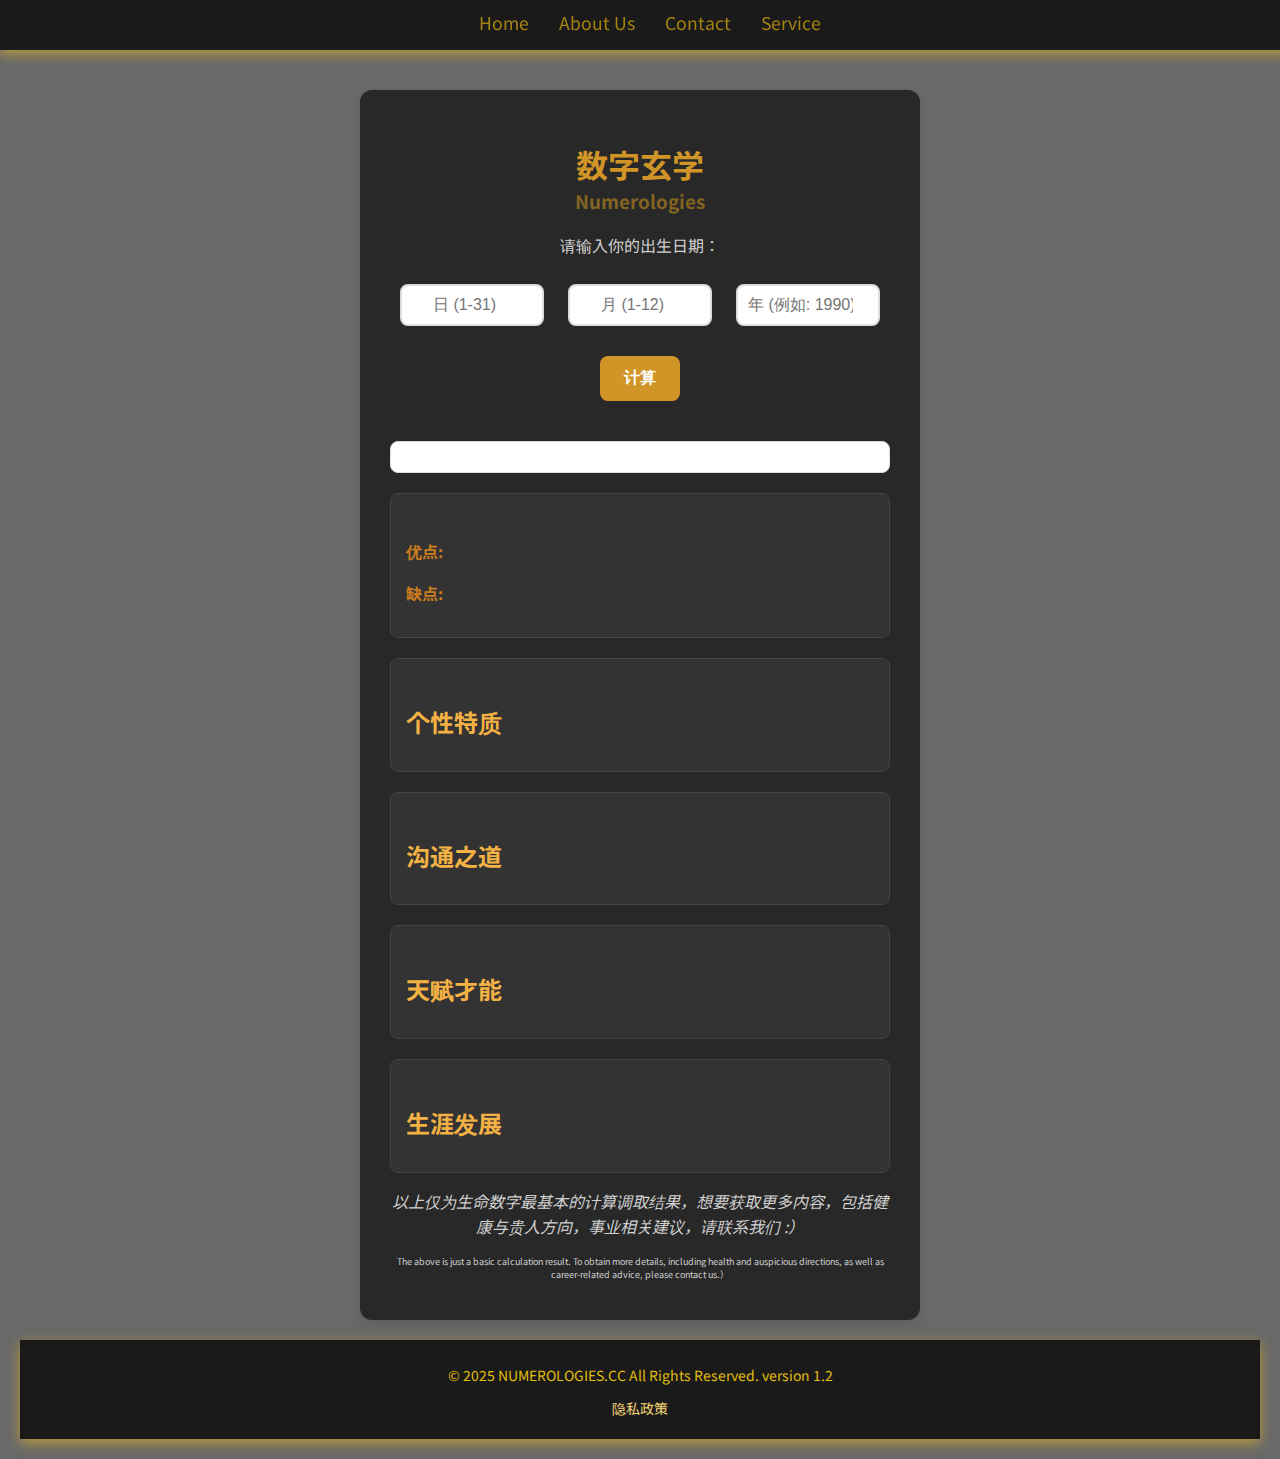
==== index.html @ 2b1b75df "Add files via upload" ====
<!DOCTYPE html>
<html lang="zh">
<head>
    <meta charset="UTF-8">
    <link rel="canonical" href="https://numerologies.cc/">
    <meta name="robots" content="index, follow">
    <meta name="keywords" content="新山室内设计, 新山装修, Skudai装修,Skudai室内设计, Johor, 设计规划,算命,生命数字,数字玄学,免费">
    <meta name="description" content="生命数字，数字玄学，算命，大数据，Johor装修，Skudai装修，Johor室内设计，Skudai室内设计，网页设计,Numerology,Esoteric Numbers,Palm Reading,Fortune Telling">
    <meta name="google-adsense-account" content="ca-pub-2999058131078710">
    <meta name="viewport" content="width=device-width, initial-scale=1.0, user-scalable=no, maximum-scale=1.0, minimum-scale=1.0">
    <title>Numerologies,生命数字,数字玄学</title>
    <link rel="preconnect" href="https://fonts.googleapis.com">
    <link rel="preconnect" href="https://fonts.gstatic.com" crossorigin>
    <link href="https://fonts.googleapis.com/css2?family=Noto+Sans+JP:wght@100..900&family=Open+Sans:ital,wght@0,300..800;1,300..800&family=Roboto:ital,wght@0,100;0,300;0,400;0,500;0,700;0,900;1,100;1,300;1,400;1,500;1,700;1,900&display=swap" rel="stylesheet">
    <link rel="stylesheet" href="styles.css">
    <script async src="https://pagead2.googlesyndication.com/pagead/js/adsbygoogle.js?client=ca-pub-2999058131078710"
     crossorigin="anonymous"></script>
</head>
<body>
    <nav>
        <ul>
            <li><a href="index.html">Home</a></li>
            <li><a href="about.html">About Us</a></li>
            <li><a href="contact.html">Contact</a></li>
            <li><a href="service.html">Service</a></li>
        </ul>
    </nav>

    <div class="container">
        <h1>数字玄学</h1>
        <h3>Numerologies</h3>
        <p>请输入你的出生日期：</p>
        <input type="number" id="day" placeholder="日 (1-31)" min="1" max="31">
        <input type="number" id="month" placeholder="月 (1-12)" min="1" max="12">
        <input type="number" id="year" placeholder="年 (例如: 1990)" min="1900" max="2100">
        <br>
        <button onclick="calculateAndShowResult()">计算</button>

        <div id="triangle" class="triangle"></div>
        <div id="result"></div>
        <div id="description"></div>

        <!-- 特别号码显示区域 -->
        <div id="special-numbers"></div>
        <div id="special-description"></div>
        <!-- 在新增的解释内容区域下方添加优缺点的显示区域 -->
        <div id="pros-and-cons" class="explanation-section">
            <h2></h2>
            <p><strong>优点:</strong> <span id="pros-content"></span></p>
            <p><strong>缺点:</strong> <span id="cons-content"></span></p>
        </div>
        <!-- 新增的解释内容区域 -->
        <div id="personality-traits" class="explanation-section">
            <h2>个性特质</h2>
            <p id="personality-traits-content"></p>
        </div>
        <div id="communication" class="explanation-section">
            <h2>沟通之道</h2>
            <p id="communication-content"></p>
        </div>
        <div id="talents" class="explanation-section">
            <h2>天赋才能</h2>
            <p id="talents-content"></p>
        </div>
        <div id="career-development" class="explanation-section">
            <h2>生涯发展</h2>
            <p id="career-development-content"></p>
        </div>
        <p><i>以上仅为生命数字最基本的计算调取结果，想要获取更多内容，包括健康与贵人方向，事业相关建议，请联系我们 :）</i></p>
        <p style="font-size: xx-small;">The above is just a basic calculation result. To obtain more details, including health and auspicious directions, as well as career-related advice, please contact us.）</p>
    </div>
    <script src="script.js"></script>
</body>
<footer>
    <div class="footer-content">
        <p>© 2025 NUMEROLOGIES.CC  All Rights Reserved. version 1.2</p>

        <ul class="footer-links">
            <li><a href="privacy.html">隐私政策</a></li>
        </ul>
    </div>
</footer>
</html>
---- styles.css ----
/* 全局样式 */
body {
    font-family: "Noto Sans JP", sans-serif;
    background-color: #696969;
    color: #d0d0d0;
    margin: 0;
    padding: 20px;
    display: flex;
    justify-content: center;
    align-items: center;
    min-height: 100vh;
    text-align: center;
    padding-top: 70px;
    flex-direction: column;  /* 保持垂直排列 */
    overflow-x: hidden;
}

.main-content {
    display: flex;
    flex-direction: column;  /* 垂直排列 */
    align-items: center;
    width: 100%;
    max-width: 1200px;
}

.container {
    flex: 1;  /* 让 container 占据可用空间 */
    background-color: #282828;
    padding: 30px;
    border-radius: 12px;
    box-shadow: 0 4px 12px rgba(0, 0, 0, 0.1);
    max-width: 500px;
    width: 100%;
    margin-top: 20px; /* 调整容器与导航栏的间距 */
    margin-bottom: 20px;
}


/* 标题样式 */
h1 {
    font-size: 2.0rem;
    color: #d19527;
    margin-bottom: 20px;
}

h2 {
    font-size: 1.5rem;
    color: #d19527;
    margin-top: 30px;
    margin-bottom: 15px;
}

h3 {
    margin-top: -20px;
    color:#dfa01a80;
}

.strong {
    color:rgb(255, 255, 255)
}

/* 输入框样式 */
input {
    padding: 10px;
    margin: 10px;
    border: 2px solid #ddd;
    border-radius: 8px;
    width: 120px;
    text-align: center;
    font-size: 1rem;
    transition: border-color 0.3s ease;
}

input:focus {
    border-color: #00d9ff;
    outline: none;
}

/* 按钮样式 */
button {
    padding: 12px 24px;
    margin: 20px 0;
    cursor: pointer;
    border: none;
    border-radius: 8px;
    background-color: #d19527;
    color: white;
    font-size: 1rem;
    font-weight: bold;
    transition: background-color 0.3s ease, transform 0.2s ease;
}

button:hover {
    background-color: #b18023;
    transform: scale(1.05);
}

button:active {
    transform: scale(0.95);
}

/* 结果样式 */
#result {
    font-size: 2rem;
    font-weight: bold;
    color: #ceae73;
    margin-top: 20px;
}

/* 三角形样式 */
.triangle {
    font-size: 1.5rem;
    margin-top: 20px;
    font-family: "Noto Sans JP", sans-serif;
    color: #232323;
    white-space: pre-line;
    background-color: #ffffff;
    padding: 15px;
    border-radius: 8px;
    border: 1px solid #ddd;
}

/* 描述样式 */
#description, #special-description {
    font-size: 1.1rem;
    margin-top: 10px;
    color: #bebebe;
    line-height: 1.6;
}

/* 特别号码样式 */
#special-numbers {
    font-size: 1.5rem;
    font-weight: bold;
    margin-top: 10px;
    color: #f48686;
}

/* 新增的解释内容样式 */
.explanation-section {
    margin-top: 20px;
    text-align: left;
    background-color: #333;
    padding: 15px;
    border-radius: 8px;
    border: 1px solid #444;
}

.explanation-section h2 {
    font-size: 1.5rem;
    color: #f3b243;
    margin-bottom: 10px;
}

.explanation-section p {
    font-size: 1rem;
    color: #bebebe;
    line-height: 1.6;
}

/* 导航栏样式 */
nav {
    position: fixed; /* 固定在页面顶部 */
    top: 0; /* 固定在顶部 */
    left: 0; /* 从左侧开始 */
    width: 100%; /* 覆盖整个页面宽度 */
    height: 30px;
    background-color: #1a1a1a;
    padding: 10px;
    box-shadow: 0 4px 12px rgba(255, 201, 23, 0.516); /* 添加阴影 */
    z-index: 1000; /* 确保导航栏在最上层 */
}

nav ul {
    list-style-type: none;
    margin: 0;
    padding: 0;
    display: flex;
    justify-content: center;
}

nav ul li {
    margin: 0 15px;
}

nav ul li a {
    color: #a68311;
    text-decoration: none;
    font-size: 1.1rem;
    transition: color 0.3s ease;
}

nav ul li a:hover {
    color: #dfac11;
}

/* 响应式设计 */
@media (max-width: 600px) {


    h1 {
        font-size: 2rem;
    }

    h2 {
        font-size: 1.5rem;
    }

    input {
        width: 50%;
        margin: 5px 0;
    }

    nav ul li {
        margin: 0 10px; /* 在小屏幕上减少导航栏项之间的间距 */
    }

    nav ul li a {
        font-size: 1rem; /* 在小屏幕上减小字体大小 */
    }
}

/* 新增的优点与缺点样式 */
#pros-and-cons {
    margin-top: 20px;
    text-align: left;
    background-color: #333;
    padding: 15px;
    border-radius: 8px;
    border: 1px solid #444;
}


#pros-and-cons p {
    font-size: 1rem;
    color: #bebebe;
    line-height: 1.6;
}

#pros-and-cons strong {
    color: #cb7d1c;
}

/*About*/
.about-header {
    background: rgb(71, 51, 2);
    color: goldenrod;
    text-align: center;
    padding: 40px;
    position: relative;
    display: flex;
    flex-direction: row;
    align-items: center;
    justify-content: center;
    gap: 20px;
    border-radius: 15px;
}

.about-header img {
    width: 100px;
    height: 100px;
    border-radius: 50%;
    background: rgb(125, 125, 125);
    box-shadow: 0 4px 12px rgba(255, 201, 23, 0.516); /* 添加阴影 */
}

.about-content {
    padding: 20px;
    text-align: center;
}

.profile {
    text-align: center;
    padding: 20px;
}

.profile h2 {
    font-size: 24px;
}

.profile .roles {
    font-size: 18px;
    color: gray;
}

.buttons {

    display: flex;
    flex-direction: column;
    align-items: center;
    gap: 20px;
    margin: 50px 0;
}

.buttons img {
    width: 300px;
    display: flex;
    flex-direction: column;
    align-items: center;
    gap: 20px;
    margin-top: 10px;
    margin-bottom: -30px;
    border-radius: 10px;
    box-shadow: 0 4px 12px rgba(84, 84, 84, 0.516); /* 添加阴影 */

}

.buttons button {
    background: goldenrod;
    color: white;
    border: none;
    padding: 10px 20px;
    cursor: pointer;
    font-size: 16px;
    border-radius: 5px;
    width: 180px;
    margin-bottom: -20px;

}

.slideshow-container {
    display: flex;
    justify-content: center;
    align-items: center;
    width: 100%;
    height: 400px; /* 确保父容器有高度 */
    overflow: hidden; /* 防止图片溢出 */
    position: relative;
}

.slide {
    display: flex;
    justify-content: center;  /* 水平居中 */
    align-items: center;      /* 垂直居中 */
    width: 100%;
    height: 100%;
    transition: transform 0.5s ease-in-out;
}

.slide img {
    max-width: 100%;
    max-height: 100%; /* 让图片适应父容器高度 */
    object-fit: contain; /* 保持图片比例，防止裁剪 */
}



.prev, .next {
    position: absolute;
    top: 50%;
    transform: translateY(-50%);
    background-color: rgba(0, 0, 0, 0.5);
    color: white;
    border: none;
    padding: 10px;
    cursor: pointer;
    font-size: 18px;
}

.prev { left: 10px; }
.next { right: 10px; }

.prev:hover, .next:hover {
    background-color: rgba(0, 0, 0, 0.8);
}

/*SERVICE*/

.img {
    width: 300px;
    border-radius: 10px;
    box-shadow: 0 4px 12px rgba(84, 84, 84, 0.516);
}

.service-ul {
    padding-left: 100px;
    padding-right: 100px;
    text-align: left;
}


/* 让滑动更流畅 */
.fade {
    animation: fadeEffect 1.5s ease-in-out;
}

@keyframes fadeEffect {
    from { opacity: 0.4; }
    to { opacity: 1; }
}

/*FOOTER*/
footer {
    flex: 1;
    background-color: #1a1a1a;
    color: #e2be0b;
    text-align: center;
    padding: 20px 0;
    position: relative;
    width: 100%;
    bottom: 0;
    box-shadow: 0 4px 12px rgba(255, 201, 23, 0.516);
}

.footer-content {
    max-width: 800px;
    margin: 0 auto;

}

.footer-content p {
    margin: 5px 0;
    font-size: 14px;
    
}

.footer-links {
    list-style: none;
    padding: 0;
    margin: 10px 0 0;
    display: flex;
    justify-content: center;
    gap: 15px;
}

.footer-links li {
    display: inline;
}

.footer-links a {
    color: #f8d778;
    text-decoration: none;
    font-size: 14px;
}

.footer-links a:hover {
    text-decoration: underline;
}

.email-link {
    color: white;
    text-decoration: none;
}

/*Align*/

.align {
    text-align: left;
    font-size: 0.8rem;
}
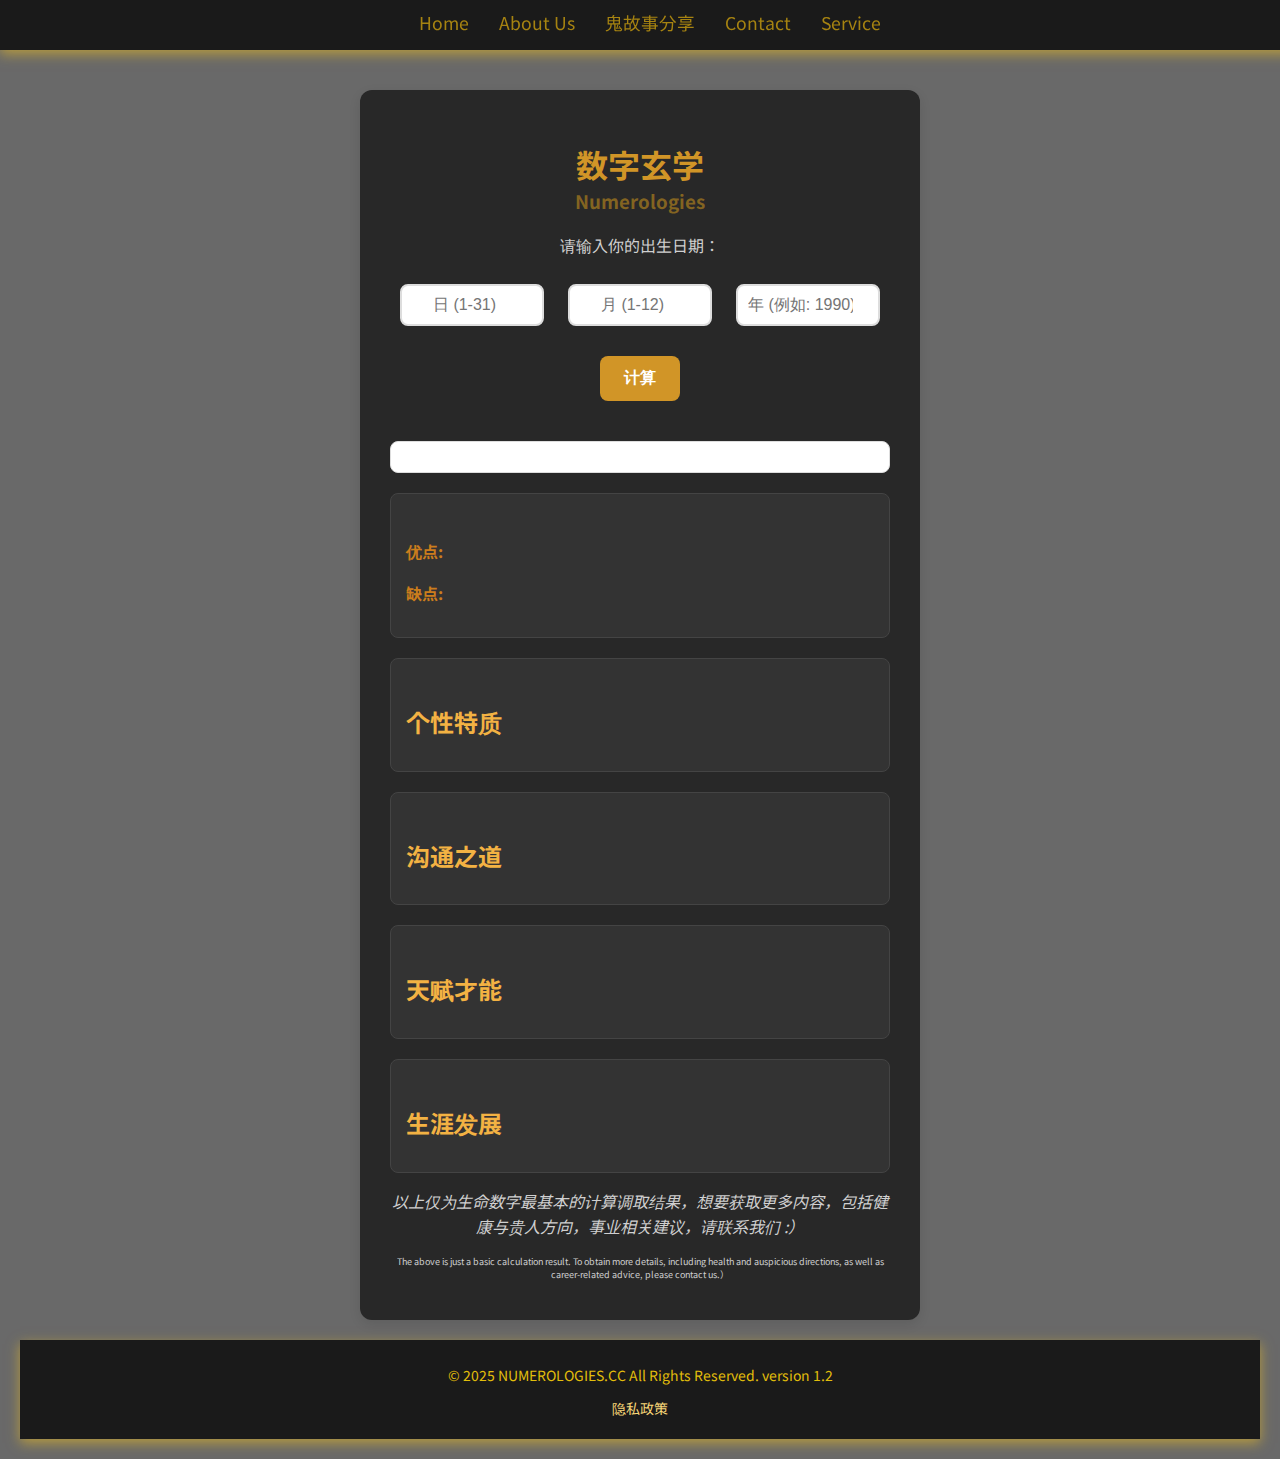
==== commit 47cce23c: "Add files via upload" ====
--- a/index.html
+++ b/index.html
@@ -15,17 +15,31 @@
     <link rel="stylesheet" href="styles.css">
     <script async src="https://pagead2.googlesyndication.com/pagead/js/adsbygoogle.js?client=ca-pub-2999058131078710"
      crossorigin="anonymous"></script>
+     <script async src="https://www.googletagmanager.com/gtag/js?id=G-XXXXXXXXXX"></script>
 </head>
 <body>
     <nav>
         <ul>
             <li><a href="index.html">Home</a></li>
             <li><a href="about.html">About Us</a></li>
+            <li><a href="story.html">鬼故事分享</a></li>
             <li><a href="contact.html">Contact</a></li>
             <li><a href="service.html">Service</a></li>
         </ul>
     </nav>
-
+<!--Google Ads-->
+    <script async src="https://pagead2.googlesyndication.com/pagead/js/adsbygoogle.js?client=ca-pub-2999058131078710"
+    crossorigin="anonymous"></script>
+<ins class="adsbygoogle"
+    style="display:block"
+    data-ad-format="fluid"
+    data-ad-layout-key="-6t+ed+2i-1n-4w"
+    data-ad-client="ca-pub-2999058131078710"
+    data-ad-slot="8311273275"></ins>
+<script>
+    (adsbygoogle = window.adsbygoogle || []).push({});
+</script>
+<!--Google Ads-->
     <div class="container">
         <h1>数字玄学</h1>
         <h3>Numerologies</h3>
@@ -71,6 +85,19 @@
     </div>
     <script src="script.js"></script>
 </body>
+<!--Google Ads-->
+<script async src="https://pagead2.googlesyndication.com/pagead/js/adsbygoogle.js?client=ca-pub-2999058131078710"
+     crossorigin="anonymous"></script>
+<ins class="adsbygoogle"
+     style="display:block"
+     data-ad-format="fluid"
+     data-ad-layout-key="-gy-7+2w-11-86"
+     data-ad-client="ca-pub-2999058131078710"
+     data-ad-slot="1191331157"></ins>
+<script>
+     (adsbygoogle = window.adsbygoogle || []).push({});
+</script>
+<!--Google Ads-->
 <footer>
     <div class="footer-content">
         <p>© 2025 NUMEROLOGIES.CC  All Rights Reserved. version 1.2</p>
--- a/styles.css
+++ b/styles.css
@@ -447,4 +447,52 @@
 .align {
     text-align: left;
     font-size: 0.8rem;
+}
+
+/*case study*/
+.case-study {
+    display: flex;
+    align-items: center;
+    gap: 20px;
+    margin-top: 20px;
+}
+
+.image-container {
+    flex: 1;
+    text-align: center;
+}
+
+.image-container img {
+    width: 100%;
+    max-width: 300px;
+    height: auto;
+    border-radius: 10px;
+    box-shadow: 0 4px 8px rgba(0, 0, 0, 0.2);
+}
+
+.result {
+    flex: 2;
+    padding: 10px;
+    background: #000000;
+    border-radius: 10px;
+    box-shadow: 0 4px 8px rgba(0, 0, 0, 0.1);
+}
+
+.explanation {
+    margin-top: 20px;
+    padding: 15px;
+    background: #000000;
+    border-left: 4px solid #333;
+}
+
+/*STORY*/
+
+.story-list li a {
+    text-decoration: none;
+    color:rgb(210, 210, 210);
+    font-size: medium;
+}
+
+.story-content {
+    font-size: 0.9rem;
 }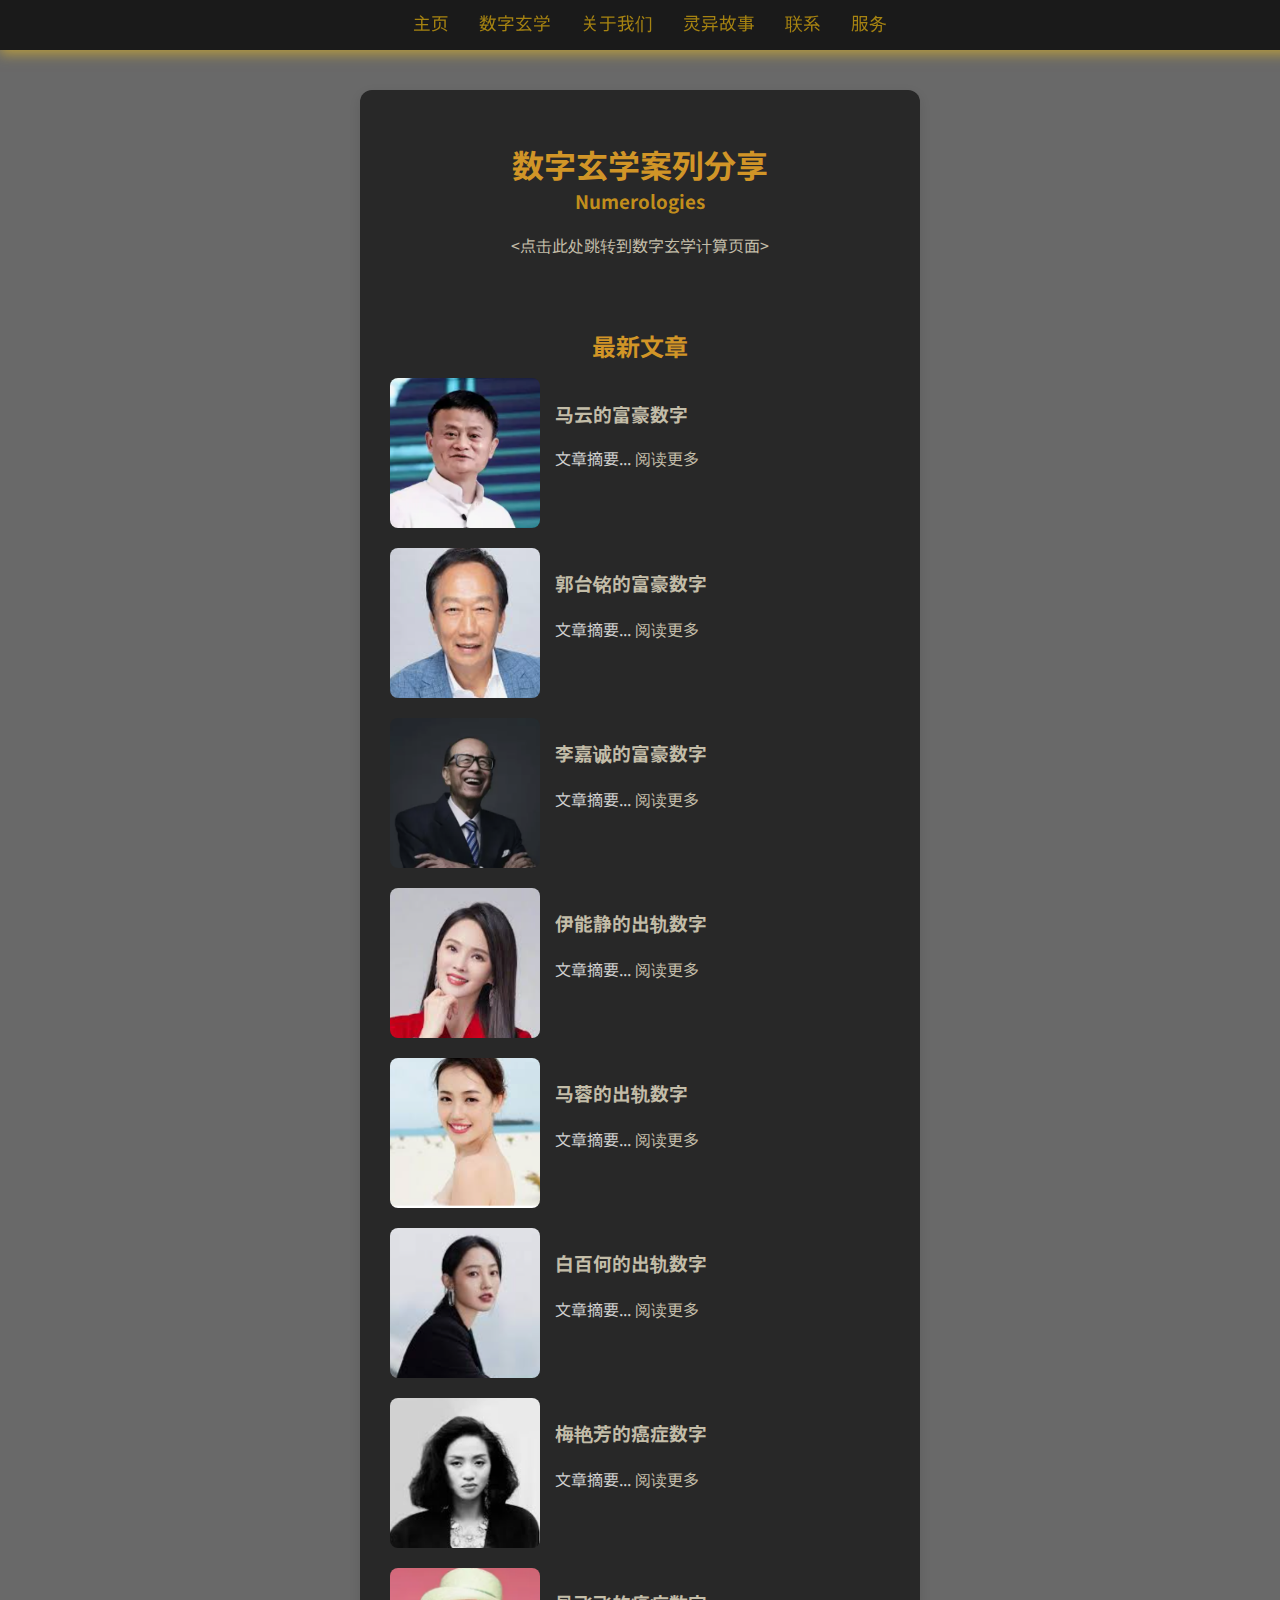
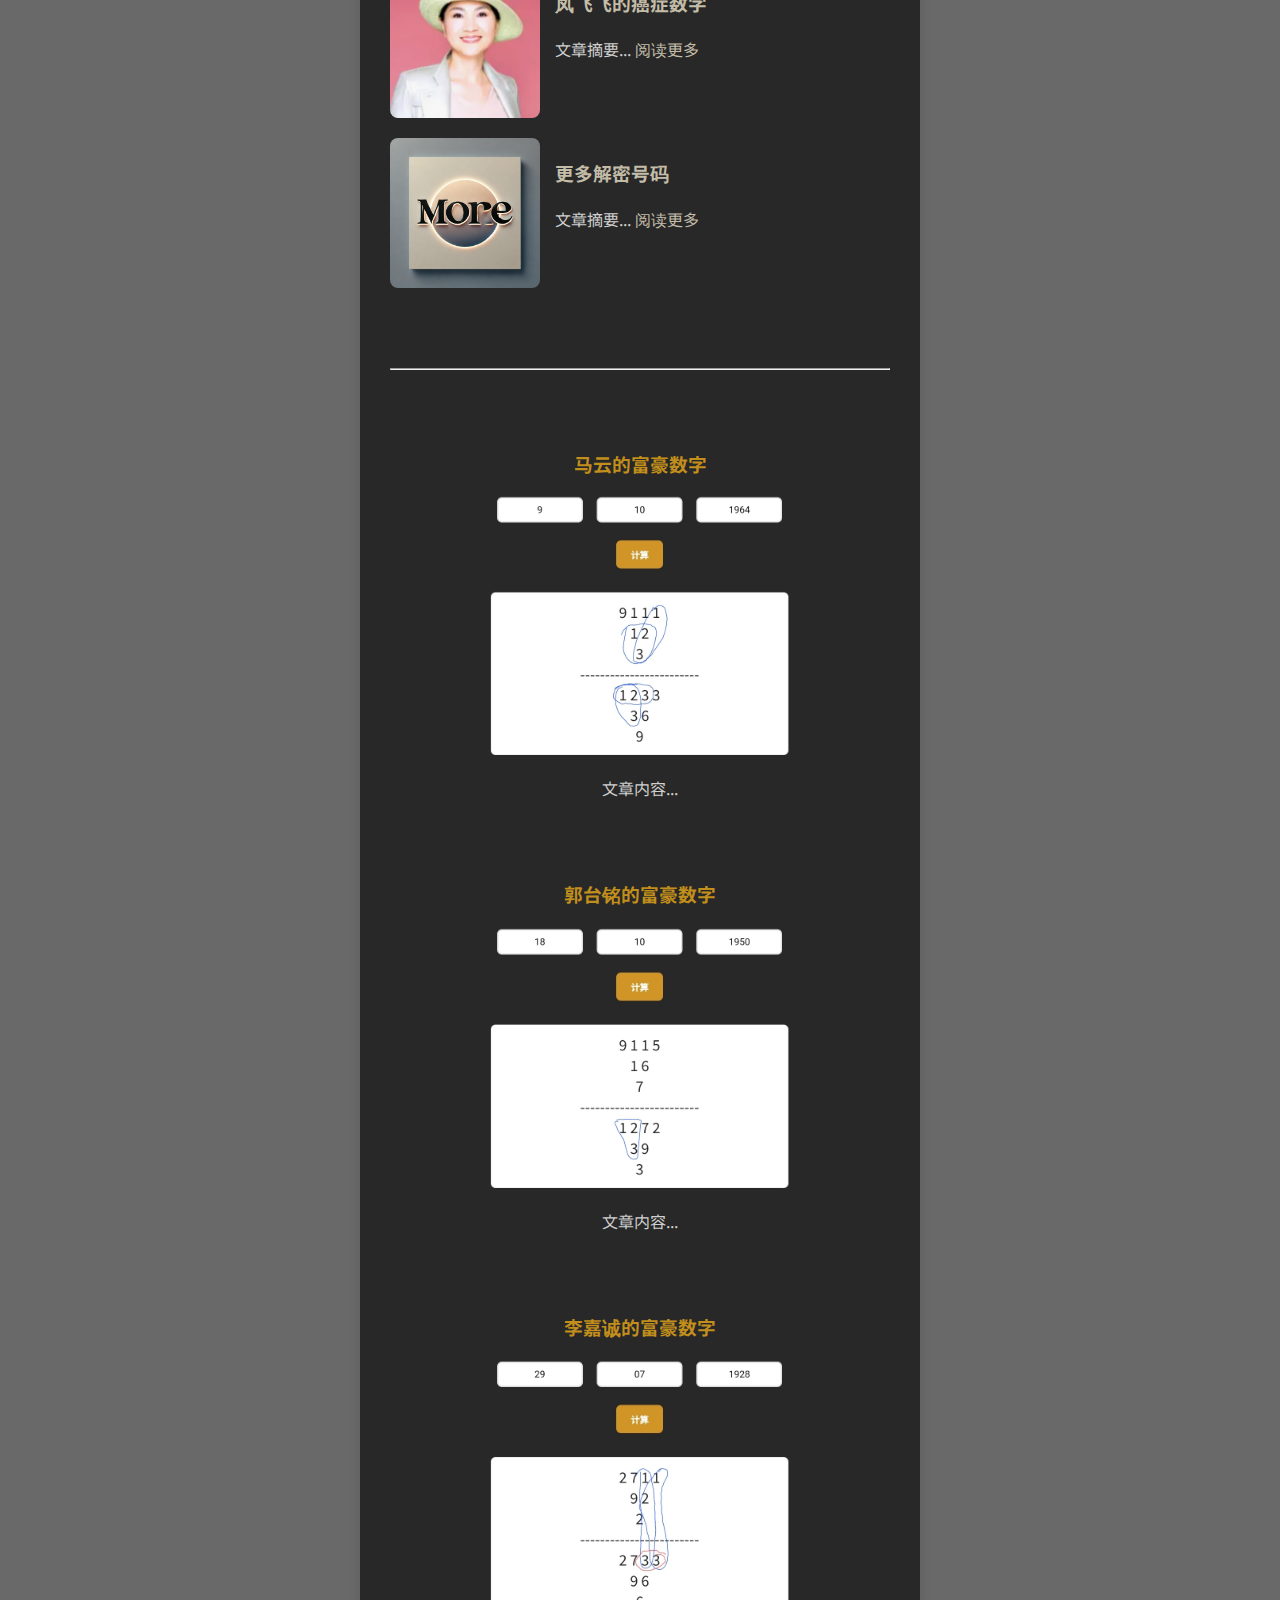
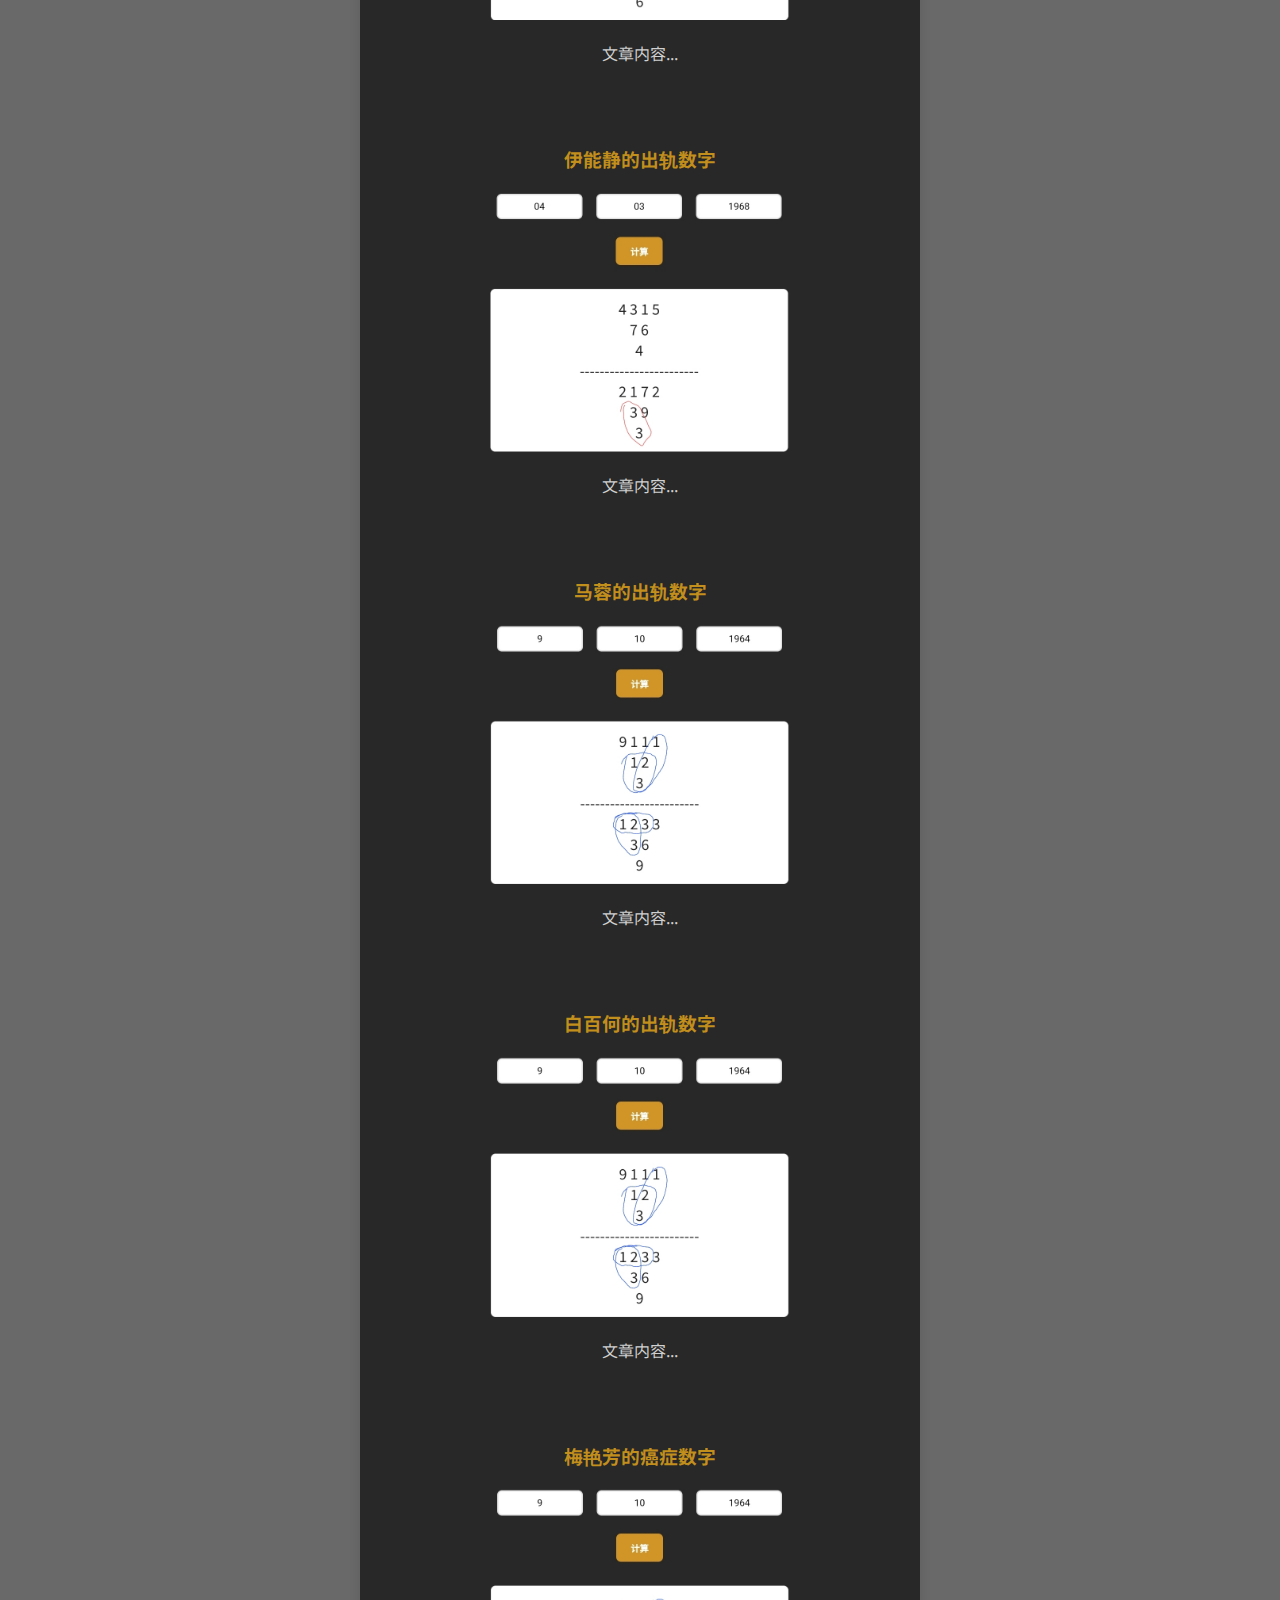
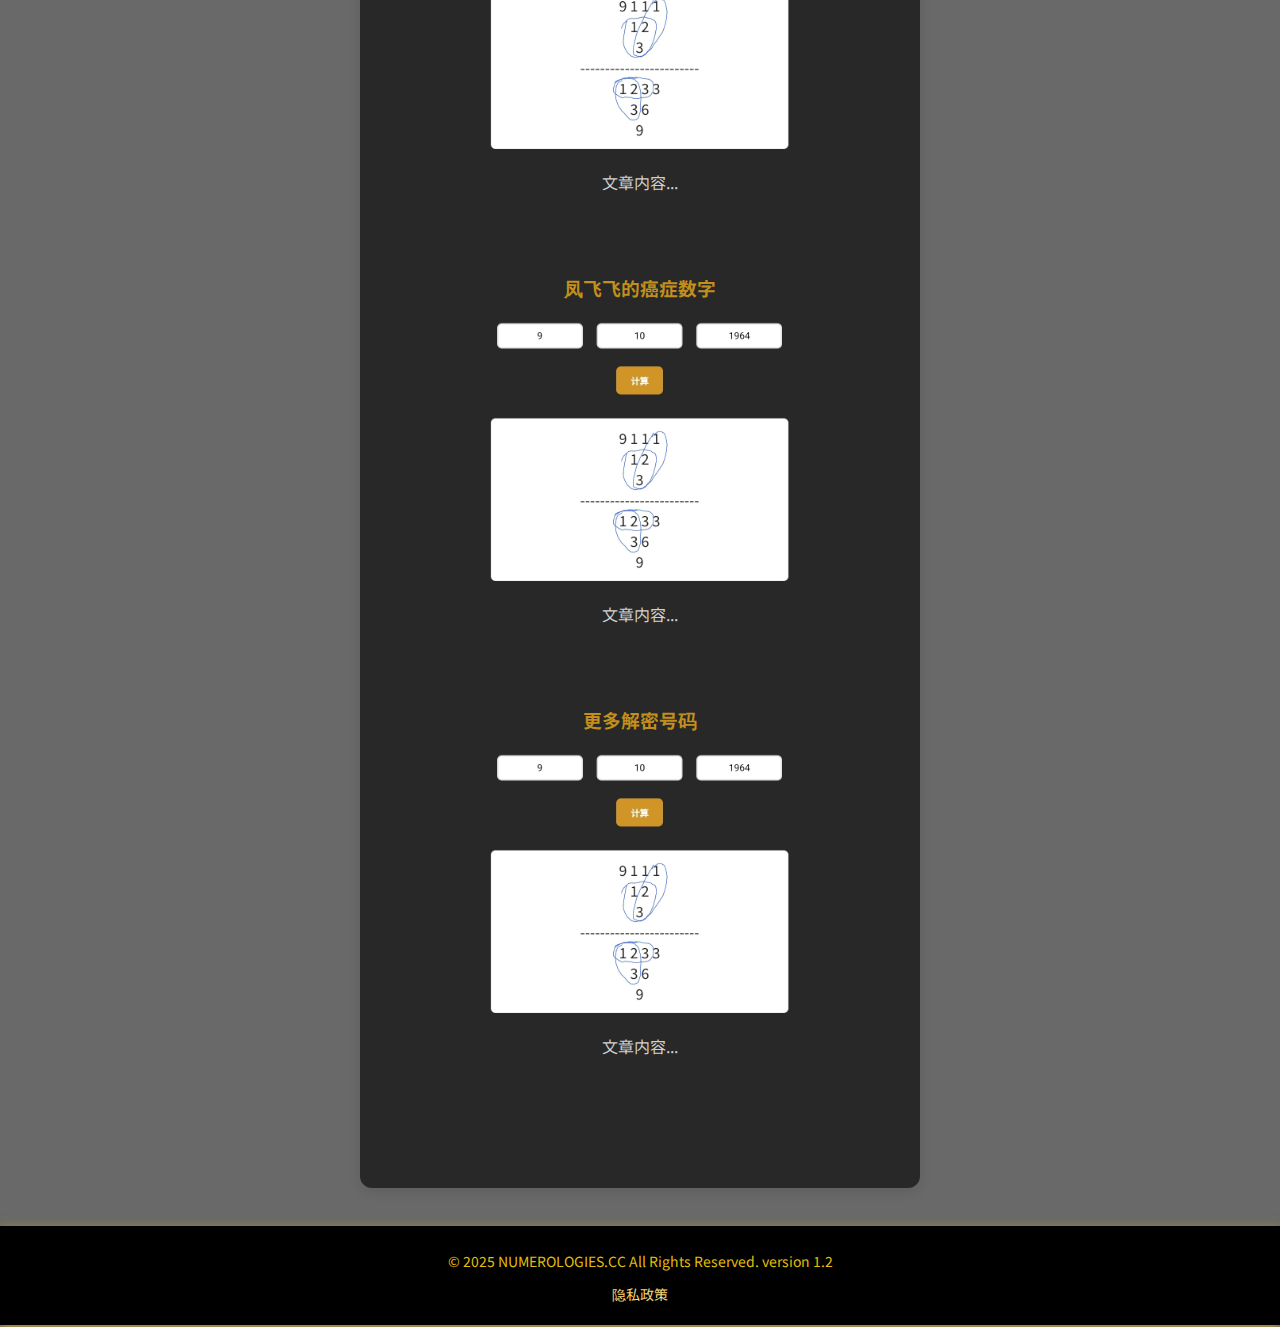
==== commit ac087f29: "Add files via upload" ====
--- a/index.html
+++ b/index.html
@@ -19,14 +19,93 @@
 </head>
 <body>
     <nav>
-        <ul>
-            <li><a href="index.html">Home</a></li>
-            <li><a href="about.html">About Us</a></li>
-            <li><a href="story.html">鬼故事分享</a></li>
-            <li><a href="contact.html">Contact</a></li>
-            <li><a href="service.html">Service</a></li>
+        <div class="menu-toggle" onclick="toggleMenu()">
+            <div class="bar"></div>
+            <div class="bar"></div>
+            <div class="bar"></div>
+        </div>
+        <ul class="nav-list">
+            <li><a href="index.html">主页</a></li>
+            <li><a href="home.html">数字玄学</a></li>            
+            <li><a href="about.html">关于我们</a></li>
+            <li><a href="story.html">灵异故事</a></li>
+            <li><a href="contact.html">联系</a></li>
+            <li><a href="service.html">服务</a></li>
         </ul>
     </nav>
+    <script>
+        function toggleMenu() {
+            document.querySelector(".nav-list").classList.toggle("active");
+        }
+    </script>
+    <style>
+
+
+.nav-list a:hover {
+    font-size: 18px; /* 悬停时字体放大 */
+}
+
+.menu-toggle {
+    display: none;
+    flex-direction: column;
+    cursor: pointer;
+}
+
+.bar {
+    background-color: rgb(177, 115, 8);
+    height: 3px;
+    width: 25px;
+    margin: 4px 0;
+}
+@media screen and (max-width: 768px) {
+    .menu-toggle {
+        display: flex;
+        position: absolute;
+        left: 20px;
+    }
+
+    @media screen and (max-width: 768px) {
+    .nav-list {
+        display: none;
+        flex-direction: column;
+        background: rgba(0, 0, 0, 0.9); /* 半透明黑色背景 */
+        position: fixed; /* 让菜单覆盖整个屏幕 */
+        top: 0;
+        left: 0;
+        width: 100%;
+        height: 100vh; /* 高度填充整个屏幕 */
+        justify-content: center; /* 垂直居中 */
+        align-items: center; /* 水平居中 */
+        text-align: center;
+        z-index: 1000; /* 确保菜单在最上层 */
+        opacity: 0; /* 初始状态不可见 */
+        transform: translateY(-10px);
+        transition: opacity 0.3s ease, transform 0.3s ease;
+        line-height: 50px;
+    }
+
+    .nav-list.active {
+        display: flex;
+        opacity: 1;
+        transform: translateY(0);
+    }
+
+    .nav-list a {
+        color: rgb(230, 195, 22);
+        text-decoration: none;
+        font-size: 24px; /* 让文字变大 */
+        font-weight: bold;
+        padding: 15px;
+        transition: font-size 0.3s ease, color 0.3s ease;
+    }
+
+    .nav-list a:hover {
+        font-size: 28px; /* 悬停时文字更大 */
+        color: #ffcc00; /* 悬停时改变颜色 */
+    }
+}
+}
+    </style>
 <!--Google Ads-->
     <script async src="https://pagead2.googlesyndication.com/pagead/js/adsbygoogle.js?client=ca-pub-2999058131078710"
     crossorigin="anonymous"></script>
@@ -41,47 +120,137 @@
 </script>
 <!--Google Ads-->
     <div class="container">
-        <h1>数字玄学</h1>
+        <h1>数字玄学案列分享</h1>
         <h3>Numerologies</h3>
-        <p>请输入你的出生日期：</p>
-        <input type="number" id="day" placeholder="日 (1-31)" min="1" max="31">
-        <input type="number" id="month" placeholder="月 (1-12)" min="1" max="12">
-        <input type="number" id="year" placeholder="年 (例如: 1990)" min="1900" max="2100">
+        <p><a href="home.html"><点击此处跳转到数字玄学计算页面></a></p>
         <br>
-        <button onclick="calculateAndShowResult()">计算</button>
-
-        <div id="triangle" class="triangle"></div>
-        <div id="result"></div>
-        <div id="description"></div>
-
-        <!-- 特别号码显示区域 -->
-        <div id="special-numbers"></div>
-        <div id="special-description"></div>
-        <!-- 在新增的解释内容区域下方添加优缺点的显示区域 -->
-        <div id="pros-and-cons" class="explanation-section">
-            <h2></h2>
-            <p><strong>优点:</strong> <span id="pros-content"></span></p>
-            <p><strong>缺点:</strong> <span id="cons-content"></span></p>
-        </div>
-        <!-- 新增的解释内容区域 -->
-        <div id="personality-traits" class="explanation-section">
-            <h2>个性特质</h2>
-            <p id="personality-traits-content"></p>
-        </div>
-        <div id="communication" class="explanation-section">
-            <h2>沟通之道</h2>
-            <p id="communication-content"></p>
-        </div>
-        <div id="talents" class="explanation-section">
-            <h2>天赋才能</h2>
-            <p id="talents-content"></p>
-        </div>
-        <div id="career-development" class="explanation-section">
-            <h2>生涯发展</h2>
-            <p id="career-development-content"></p>
-        </div>
-        <p><i>以上仅为生命数字最基本的计算调取结果，想要获取更多内容，包括健康与贵人方向，事业相关建议，请联系我们 :）</i></p>
-        <p style="font-size: xx-small;">The above is just a basic calculation result. To obtain more details, including health and auspicious directions, as well as career-related advice, please contact us.）</p>
+
+        <section id="blog">
+            <h2>最新文章</h2>
+            <article class="blog-post">
+                <img src="blog-mayun.png" alt="马云">
+                <div class="blog-content">
+                    <h3><a href="#mayun">马云的富豪数字</a></h3>
+                    <p>文章摘要... <a href="#mayun">阅读更多</a></p>
+                </div>
+            </article>
+            <article class="blog-post">
+                <img src="blog-guotaiming.png" alt="郭台铭">
+                <div class="blog-content">
+                    <h3><a href="#guotaiming">郭台铭的富豪数字</a></h3>
+                    <p>文章摘要... <a href="#guotaiming">阅读更多</a></p>
+                </div>
+            </article>
+            <article class="blog-post">
+                <img src="blog-lijiacheng.png" alt="李嘉诚">
+                <div class="blog-content">
+                    <h3><a href="#lijiacheng">李嘉诚的富豪数字</a></h3>
+                    <p>文章摘要... <a href="#lijiacheng">阅读更多</a></p>
+                </div>
+            </article>                         
+            <article class="blog-post">
+                <img src="blog-yinengjing.png" alt="伊能静">
+                <div class="blog-content">
+                    <h3><a href="#yinengjing">伊能静的出轨数字</a></h3>
+                    <p>文章摘要... <a href="#yinengjing">阅读更多</a></p>
+                </div>
+            </article>  
+            <article class="blog-post">
+                <img src="blog-marong.png" alt="马蓉">
+                <div class="blog-content">
+                    <h3><a href="#marong">马蓉的出轨数字</a></h3>
+                    <p>文章摘要... <a href="#marong">阅读更多</a></p>
+                </div>
+            </article>  
+            <article class="blog-post">
+                <img src="blog-baibaihe.png" alt="白百何">
+                <div class="blog-content">
+                    <h3><a href="#baibaihe">白百何的出轨数字</a></h3>
+                    <p>文章摘要... <a href="#baibaihe">阅读更多</a></p>
+                </div>
+            </article>                         
+            <article class="blog-post">
+                <img src="blog-meiyanfang.png" alt="梅艳芳">
+                <div class="blog-content">
+                    <h3><a href="#meiyanfang">梅艳芳的癌症数字</a></h3>
+                    <p>文章摘要... <a href="#meiyanfang">阅读更多</a></p>
+                </div>
+            </article>
+            <article class="blog-post">
+                <img src="blog-fff.png" alt="凤飞飞">
+                <div class="blog-content">
+                    <h3><a href="#fff">凤飞飞的癌症数字</a></h3>
+                    <p>文章摘要... <a href="#fff">阅读更多</a></p>
+                </div>
+            </article>
+            <article class="blog-post">
+                <img src="blog-more.jpg" alt="More">
+                <div class="blog-content">
+                    <h3><a href="#more">更多解密号码</a></h3>
+                    <p>文章摘要... <a href="#more">阅读更多</a></p>
+                </div>
+            </article>
+        </section>
+        <div style="margin-bottom: 80px;"></div>
+
+
+<hr>
+    <div class="bd-content">
+        <article id="mayun">
+            <h3>马云的富豪数字</h3>
+            <img src="bd-mayun.png" style="width:300px">
+            <div class="bd-p"><p></p>文章内容...</p></div>
+        </article>
+        
+        <article id="guotaiming">
+            <h3>郭台铭的富豪数字</h3>
+            <img src="bd-guotaiming.png" style="width:300px">
+            <div class="bd-p"><p></p>文章内容...</p></div>
+        </article>
+        
+        <article id="lijiacheng">
+            <h3>李嘉诚的富豪数字</h3>
+            <img src="bd-lijiacheng.png" style="width:300px">
+            <div class="bd-p"><p></p>文章内容...</p></div>
+        </article>
+        
+        <article id="yinengjing">
+            <h3>伊能静的出轨数字</h3>
+            <img src="bd-yinengjing.png" style="width:300px">
+            <div class="bd-p"><p></p>文章内容...</p></div>
+        </article>
+        
+        <article id="marong">
+            <h3>马蓉的出轨数字</h3>
+            <img src="bd-mayun.png" style="width:300px">
+            <div class="bd-p"><p></p>文章内容...</p></div>
+        
+        <article id="baibaihe">
+            <h3>白百何的出轨数字</h3>
+            <img src="bd-mayun.png" style="width:300px">
+            <div class="bd-p"><p></p>文章内容...</p></div>
+        </article>
+        
+        <article id="meiyanfang">
+            <h3>梅艳芳的癌症数字</h3>
+            <img src="bd-mayun.png" style="width:300px">
+            <div class="bd-p"><p></p>文章内容...</p></div>
+        </article>
+        
+        <article id="fff">
+            <h3>凤飞飞的癌症数字</h3>
+            <img src="bd-mayun.png" style="width:300px">
+            <div class="bd-p"><p></p>文章内容...</p></div>
+        </article>
+        
+        <article id="more">
+            <h3>更多解密号码</h3>
+            <img src="bd-mayun.png" style="width:300px">
+            <div class="bd-p"><p></p>文章内容...</p></div>
+        </article>
+    </div>
+    </section>
+
     </div>
     <script src="script.js"></script>
 </body>
--- a/styles.css
+++ b/styles.css
@@ -1,4 +1,4 @@
-/* 全局样式 */
+/* Overall */
 body {
     font-family: "Noto Sans JP", sans-serif;
     background-color: #696969;
@@ -52,11 +52,16 @@
 
 h3 {
     margin-top: -20px;
-    color:#dfa01a80;
+    color:#dfa11ad8;
 }
 
 .strong {
     color:rgb(255, 255, 255)
+}
+
+a {
+    text-decoration: none;
+    color:#c3bda8
 }
 
 /* 输入框样式 */
@@ -194,6 +199,7 @@
     color: #dfac11;
 }
 
+
 /* 响应式设计 */
 @media (max-width: 600px) {
 
@@ -392,26 +398,25 @@
 /*FOOTER*/
 footer {
     flex: 1;
-    background-color: #1a1a1a;
+    background-color: #000000;
     color: #e2be0b;
     text-align: center;
     padding: 20px 0;
-    position: relative;
-    width: 100%;
-    bottom: 0;
+    position: relative; /* 让 footer 固定在底部 */
+    bottom: -18px;
+    left: 0;
+    width: 100vw; /* 确保 footer 沾满整个宽度 */
     box-shadow: 0 4px 12px rgba(255, 201, 23, 0.516);
 }
 
 .footer-content {
     max-width: 800px;
     margin: 0 auto;
-
 }
 
 .footer-content p {
     margin: 5px 0;
     font-size: 14px;
-    
 }
 
 .footer-links {
@@ -436,7 +441,6 @@
 .footer-links a:hover {
     text-decoration: underline;
 }
-
 .email-link {
     color: white;
     text-decoration: none;
@@ -449,41 +453,6 @@
     font-size: 0.8rem;
 }
 
-/*case study*/
-.case-study {
-    display: flex;
-    align-items: center;
-    gap: 20px;
-    margin-top: 20px;
-}
-
-.image-container {
-    flex: 1;
-    text-align: center;
-}
-
-.image-container img {
-    width: 100%;
-    max-width: 300px;
-    height: auto;
-    border-radius: 10px;
-    box-shadow: 0 4px 8px rgba(0, 0, 0, 0.2);
-}
-
-.result {
-    flex: 2;
-    padding: 10px;
-    background: #000000;
-    border-radius: 10px;
-    box-shadow: 0 4px 8px rgba(0, 0, 0, 0.1);
-}
-
-.explanation {
-    margin-top: 20px;
-    padding: 15px;
-    background: #000000;
-    border-left: 4px solid #333;
-}
 
 /*STORY*/
 
@@ -495,4 +464,29 @@
 
 .story-content {
     font-size: 0.9rem;
+}
+
+
+
+.blog-post {
+    display: flex;
+    align-items: center;
+    text-align:left ;
+    gap: 15px;
+    margin-bottom: 20px;
+}
+.blog-post img {
+    width: 150px;
+    height: 150px;
+    object-fit: cover;
+    border-radius: 8px;
+}
+.blog-content {
+    flex: 1;
+}
+.bd-content {
+    margin-top: 100px;
+}
+.bd-p {
+    margin-bottom: 100px;
 }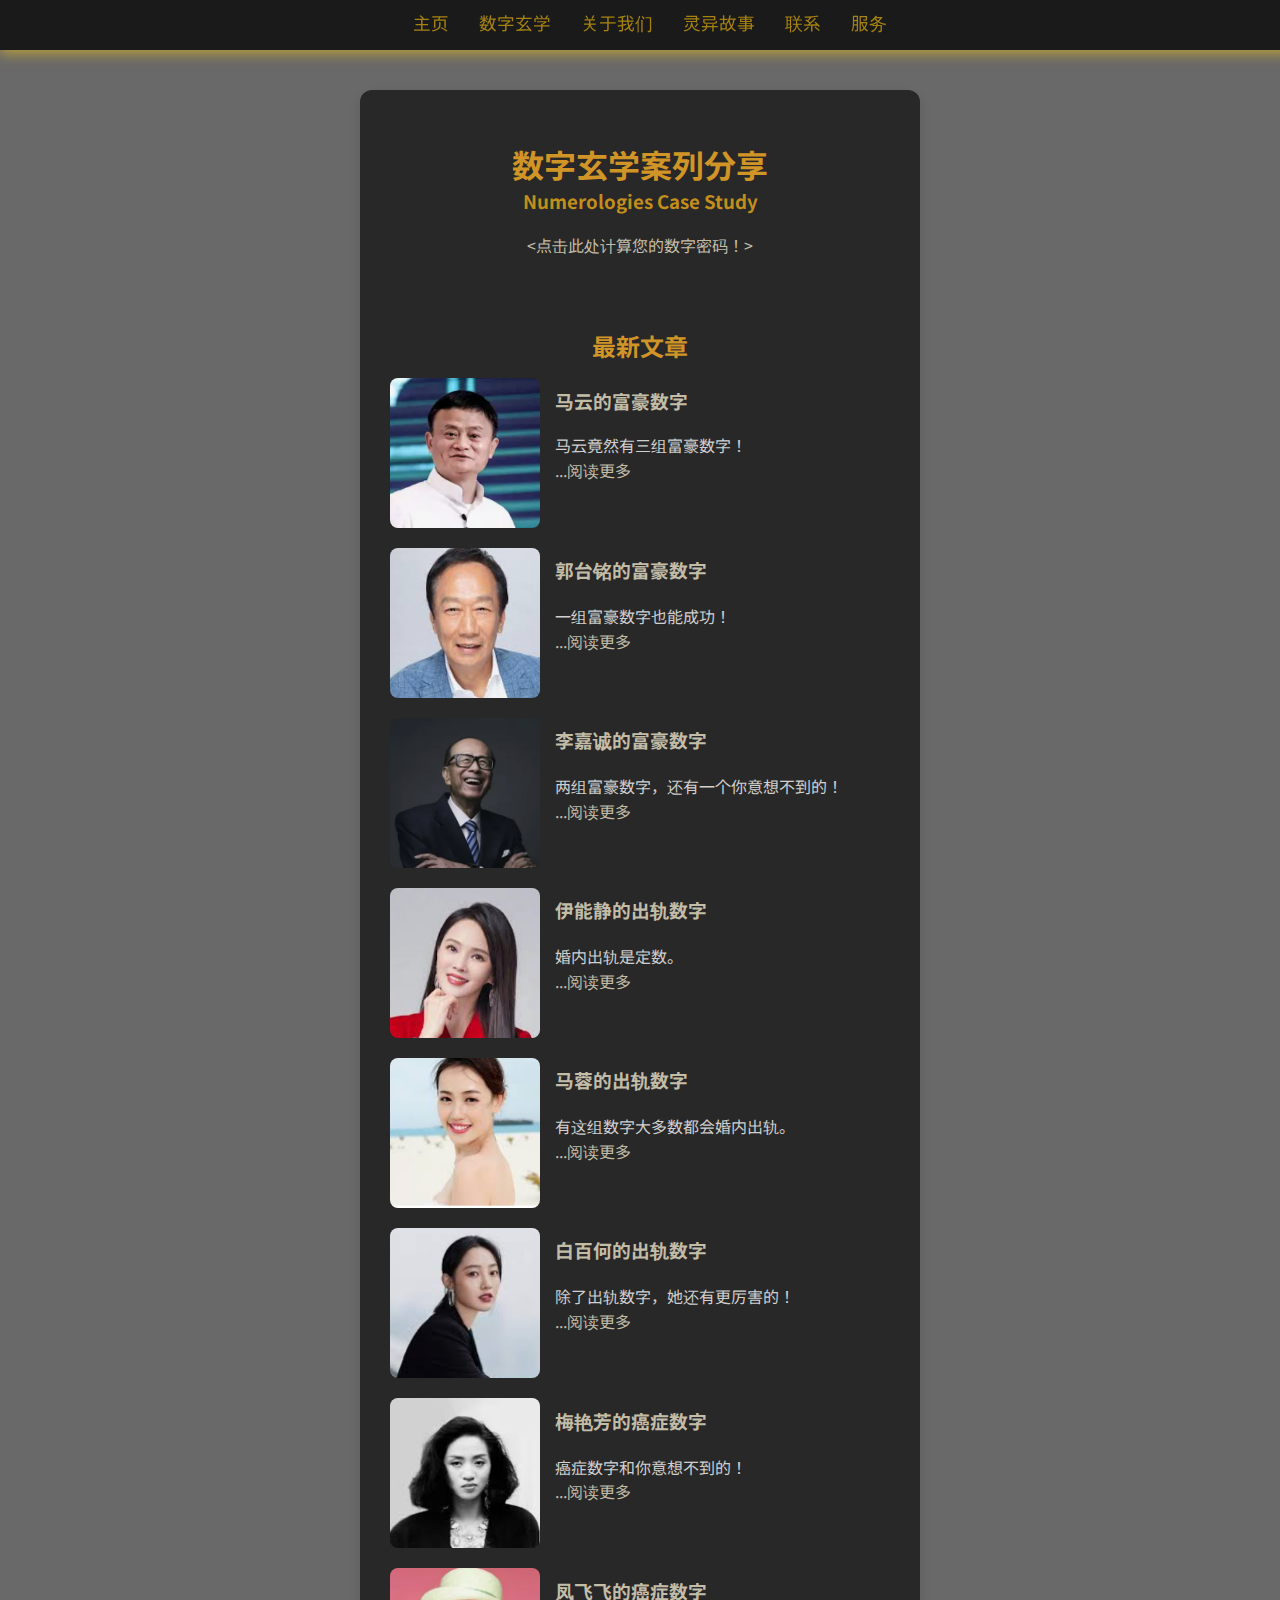
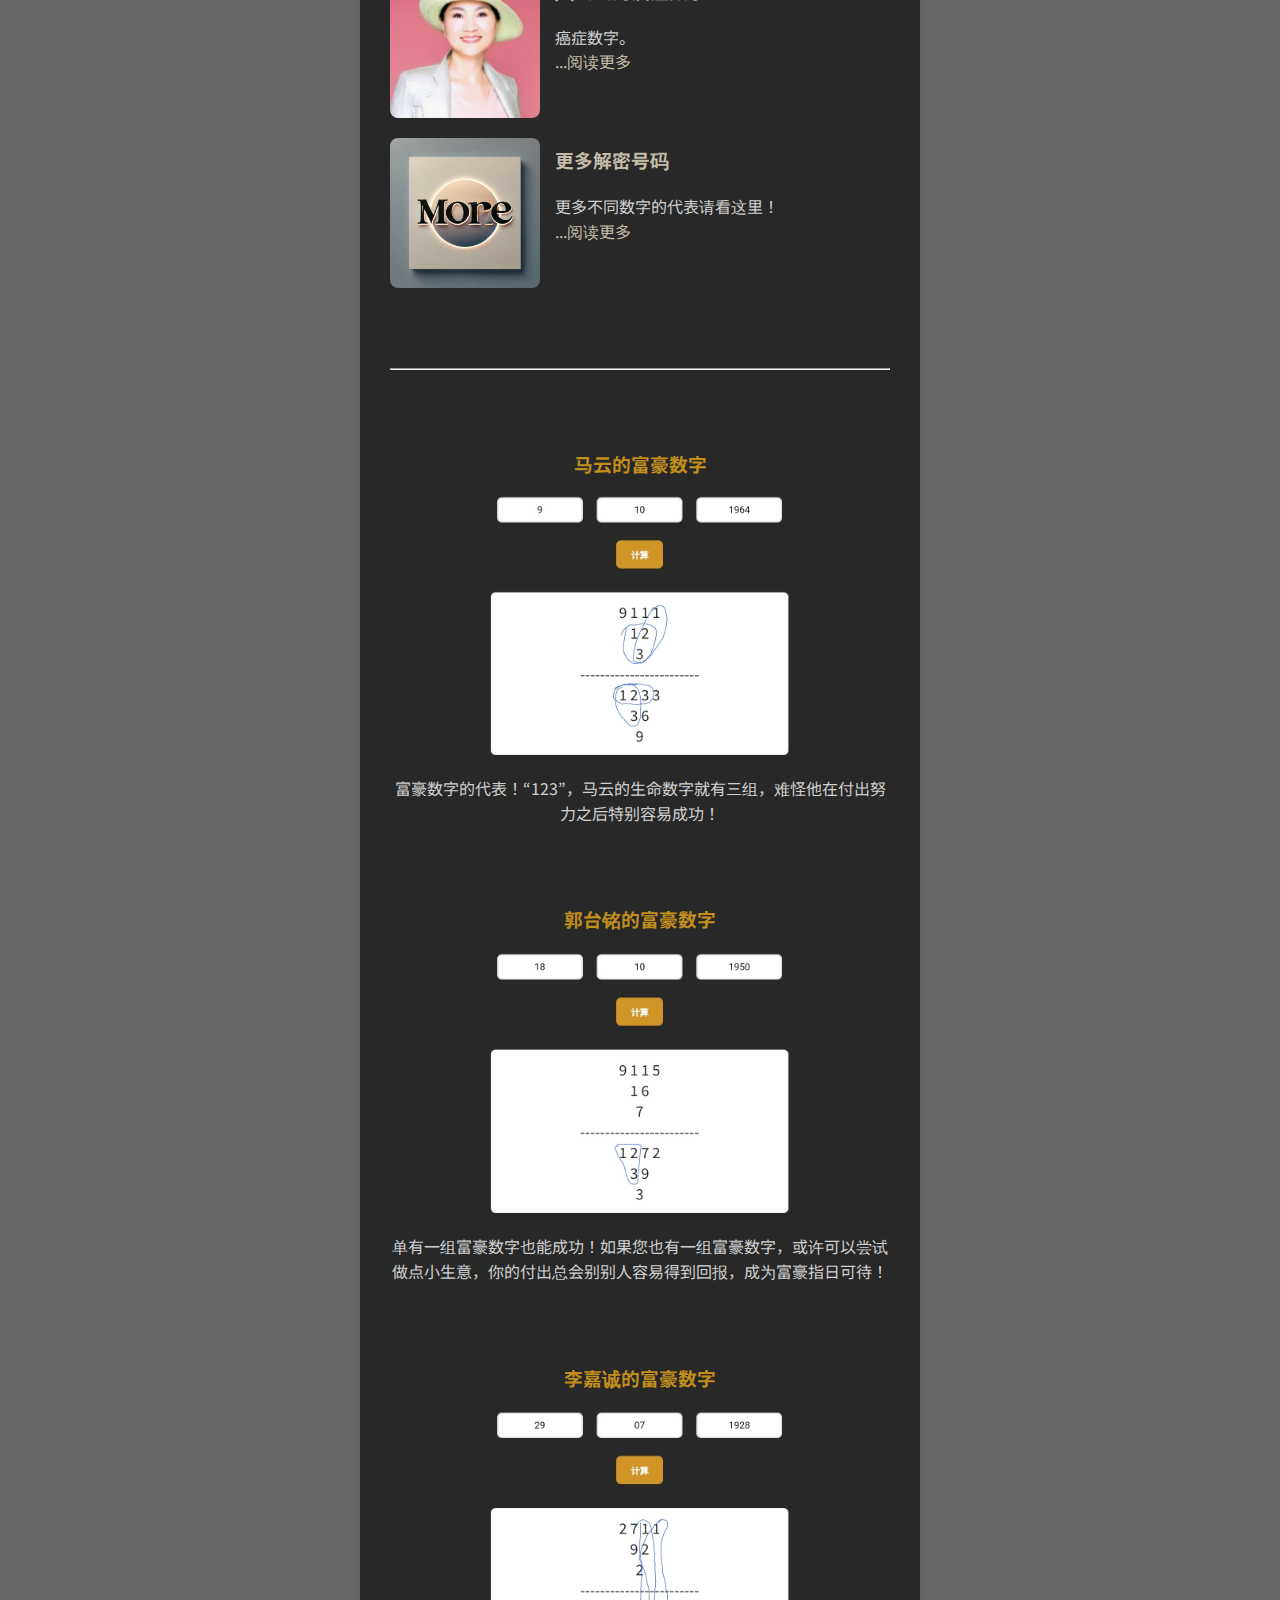
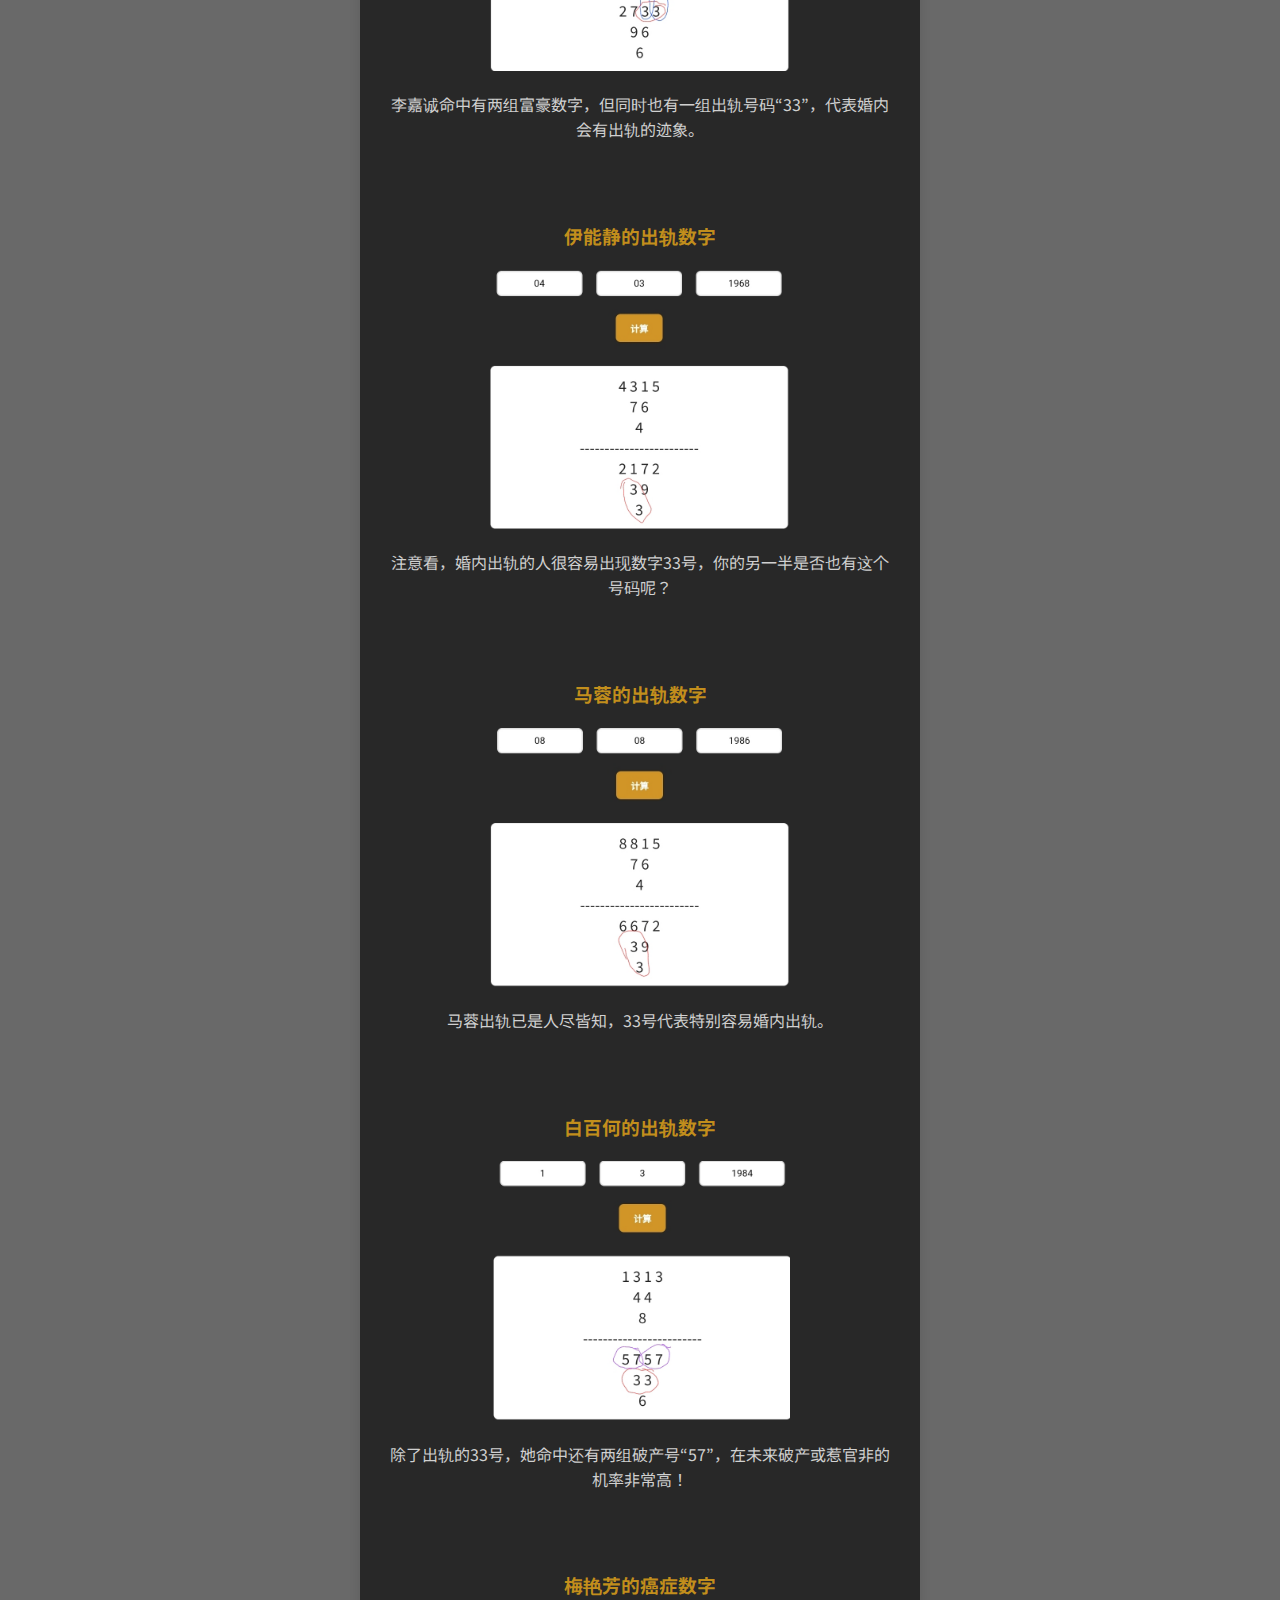
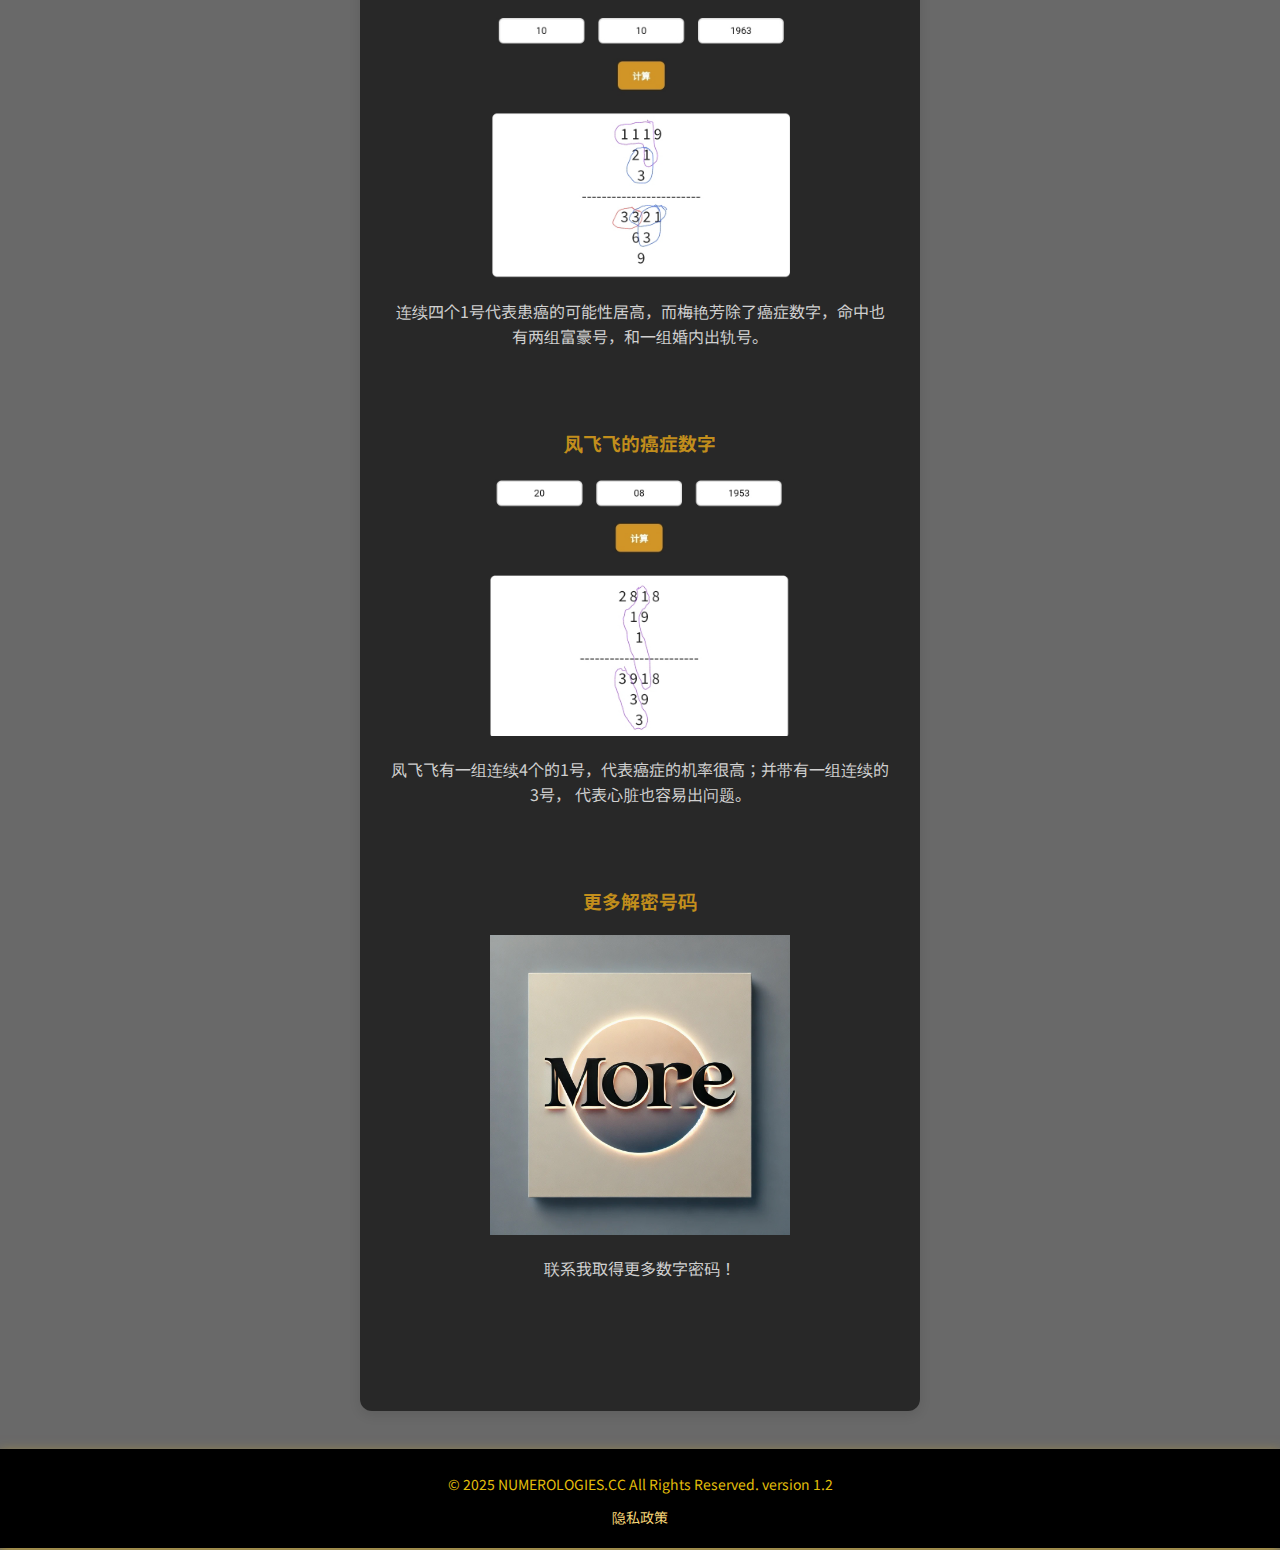
==== commit b8109c06: "Add files via upload" ====
--- a/index.html
+++ b/index.html
@@ -91,7 +91,7 @@
     }
 
     .nav-list a {
-        color: rgb(230, 195, 22);
+        color: rgb(234, 146, 13);
         text-decoration: none;
         font-size: 24px; /* 让文字变大 */
         font-weight: bold;
@@ -121,8 +121,8 @@
 <!--Google Ads-->
     <div class="container">
         <h1>数字玄学案列分享</h1>
-        <h3>Numerologies</h3>
-        <p><a href="home.html"><点击此处跳转到数字玄学计算页面></a></p>
+        <h3>Numerologies Case Study</h3>
+        <p><a href="home.html"><点击此处计算您的数字密码！></a></p>
         <br>
 
         <section id="blog">
@@ -131,63 +131,64 @@
                 <img src="blog-mayun.png" alt="马云">
                 <div class="blog-content">
                     <h3><a href="#mayun">马云的富豪数字</a></h3>
-                    <p>文章摘要... <a href="#mayun">阅读更多</a></p>
+                    <p>马云竟然有三组富豪数字！<br>
+                        <a href="#mayun">...阅读更多</a></p>
                 </div>
             </article>
             <article class="blog-post">
                 <img src="blog-guotaiming.png" alt="郭台铭">
                 <div class="blog-content">
                     <h3><a href="#guotaiming">郭台铭的富豪数字</a></h3>
-                    <p>文章摘要... <a href="#guotaiming">阅读更多</a></p>
+                    <p>一组富豪数字也能成功！<br><a href="#guotaiming">...阅读更多</a></p>
                 </div>
             </article>
             <article class="blog-post">
                 <img src="blog-lijiacheng.png" alt="李嘉诚">
                 <div class="blog-content">
                     <h3><a href="#lijiacheng">李嘉诚的富豪数字</a></h3>
-                    <p>文章摘要... <a href="#lijiacheng">阅读更多</a></p>
+                    <p>两组富豪数字，还有一个你意想不到的！<br><a href="#lijiacheng">...阅读更多</a></p>
                 </div>
             </article>                         
             <article class="blog-post">
                 <img src="blog-yinengjing.png" alt="伊能静">
                 <div class="blog-content">
                     <h3><a href="#yinengjing">伊能静的出轨数字</a></h3>
-                    <p>文章摘要... <a href="#yinengjing">阅读更多</a></p>
+                    <p>婚内出轨是定数。<br><a href="#yinengjing">...阅读更多</a></p>
                 </div>
             </article>  
             <article class="blog-post">
                 <img src="blog-marong.png" alt="马蓉">
                 <div class="blog-content">
                     <h3><a href="#marong">马蓉的出轨数字</a></h3>
-                    <p>文章摘要... <a href="#marong">阅读更多</a></p>
+                    <p>有这组数字大多数都会婚内出轨。<br> <a href="#marong">...阅读更多</a></p>
                 </div>
             </article>  
             <article class="blog-post">
                 <img src="blog-baibaihe.png" alt="白百何">
                 <div class="blog-content">
                     <h3><a href="#baibaihe">白百何的出轨数字</a></h3>
-                    <p>文章摘要... <a href="#baibaihe">阅读更多</a></p>
+                    <p>除了出轨数字，她还有更厉害的！<br><a href="#baibaihe">...阅读更多</a></p>
                 </div>
             </article>                         
             <article class="blog-post">
                 <img src="blog-meiyanfang.png" alt="梅艳芳">
                 <div class="blog-content">
                     <h3><a href="#meiyanfang">梅艳芳的癌症数字</a></h3>
-                    <p>文章摘要... <a href="#meiyanfang">阅读更多</a></p>
+                    <p>癌症数字和你意想不到的！<br> <a href="#meiyanfang">...阅读更多</a></p>
                 </div>
             </article>
             <article class="blog-post">
                 <img src="blog-fff.png" alt="凤飞飞">
                 <div class="blog-content">
                     <h3><a href="#fff">凤飞飞的癌症数字</a></h3>
-                    <p>文章摘要... <a href="#fff">阅读更多</a></p>
+                    <p>癌症数字。<br><a href="#fff">...阅读更多</a></p>
                 </div>
             </article>
             <article class="blog-post">
                 <img src="blog-more.jpg" alt="More">
                 <div class="blog-content">
                     <h3><a href="#more">更多解密号码</a></h3>
-                    <p>文章摘要... <a href="#more">阅读更多</a></p>
+                    <p>更多不同数字的代表请看这里！<br><a href="#more">...阅读更多</a></p>
                 </div>
             </article>
         </section>
@@ -199,54 +200,54 @@
         <article id="mayun">
             <h3>马云的富豪数字</h3>
             <img src="bd-mayun.png" style="width:300px">
-            <div class="bd-p"><p></p>文章内容...</p></div>
+            <div class="bd-p"><p></p>富豪数字的代表！“123”，马云的生命数字就有三组，难怪他在付出努力之后特别容易成功！</p></div>
         </article>
         
         <article id="guotaiming">
             <h3>郭台铭的富豪数字</h3>
             <img src="bd-guotaiming.png" style="width:300px">
-            <div class="bd-p"><p></p>文章内容...</p></div>
+            <div class="bd-p"><p></p>单有一组富豪数字也能成功！如果您也有一组富豪数字，或许可以尝试做点小生意，你的付出总会别别人容易得到回报，成为富豪指日可待！</p></div>
         </article>
         
         <article id="lijiacheng">
             <h3>李嘉诚的富豪数字</h3>
             <img src="bd-lijiacheng.png" style="width:300px">
-            <div class="bd-p"><p></p>文章内容...</p></div>
+            <div class="bd-p"><p></p>李嘉诚命中有两组富豪数字，但同时也有一组出轨号码“33”，代表婚内会有出轨的迹象。</p></div>
         </article>
         
         <article id="yinengjing">
             <h3>伊能静的出轨数字</h3>
             <img src="bd-yinengjing.png" style="width:300px">
-            <div class="bd-p"><p></p>文章内容...</p></div>
+            <div class="bd-p"><p></p>注意看，婚内出轨的人很容易出现数字33号，你的另一半是否也有这个号码呢？</p></div>
         </article>
         
         <article id="marong">
             <h3>马蓉的出轨数字</h3>
-            <img src="bd-mayun.png" style="width:300px">
-            <div class="bd-p"><p></p>文章内容...</p></div>
+            <img src="bd-marong.png" style="width:300px">
+            <div class="bd-p"><p></p>马蓉出轨已是人尽皆知，33号代表特别容易婚内出轨。</p></div>
         
         <article id="baibaihe">
             <h3>白百何的出轨数字</h3>
-            <img src="bd-mayun.png" style="width:300px">
-            <div class="bd-p"><p></p>文章内容...</p></div>
+            <img src="bd-baibaihe.png" style="width:300px">
+            <div class="bd-p"><p></p>除了出轨的33号，她命中还有两组破产号“57”，在未来破产或惹官非的机率非常高！</p></div>
         </article>
         
         <article id="meiyanfang">
             <h3>梅艳芳的癌症数字</h3>
-            <img src="bd-mayun.png" style="width:300px">
-            <div class="bd-p"><p></p>文章内容...</p></div>
+            <img src="bd-meiyanfang.png" style="width:300px">
+            <div class="bd-p"><p></p>连续四个1号代表患癌的可能性居高，而梅艳芳除了癌症数字，命中也有两组富豪号，和一组婚内出轨号。</p></div>
         </article>
         
         <article id="fff">
             <h3>凤飞飞的癌症数字</h3>
-            <img src="bd-mayun.png" style="width:300px">
-            <div class="bd-p"><p></p>文章内容...</p></div>
+            <img src="bd-fff.png" style="width:300px">
+            <div class="bd-p"><p></p>凤飞飞有一组连续4个的1号，代表癌症的机率很高；并带有一组连续的3号， 代表心脏也容易出问题。</p></div>
         </article>
         
         <article id="more">
             <h3>更多解密号码</h3>
-            <img src="bd-mayun.png" style="width:300px">
-            <div class="bd-p"><p></p>文章内容...</p></div>
+            <img src="blog-more.jpg" style="width:300px">
+            <div class="bd-p"><p></p>联系我取得更多数字密码！</p></div>
         </article>
     </div>
     </section>
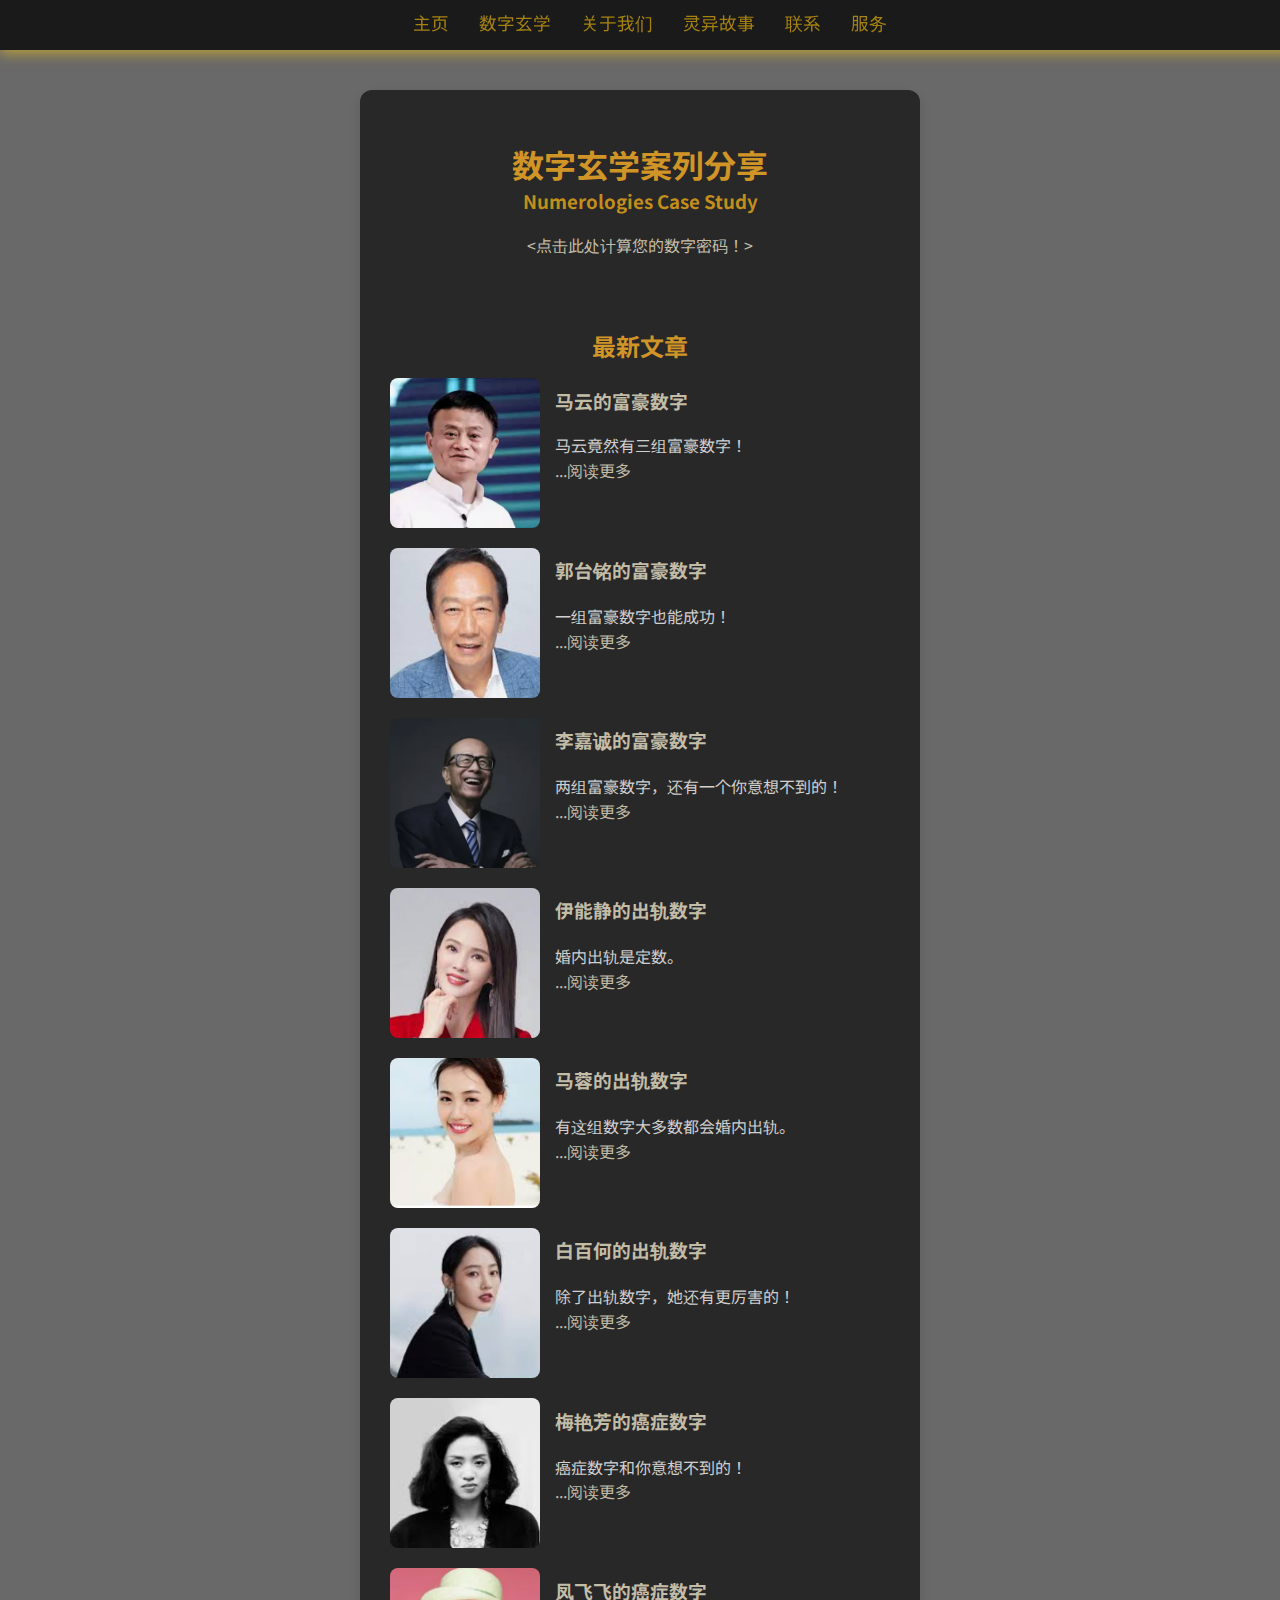
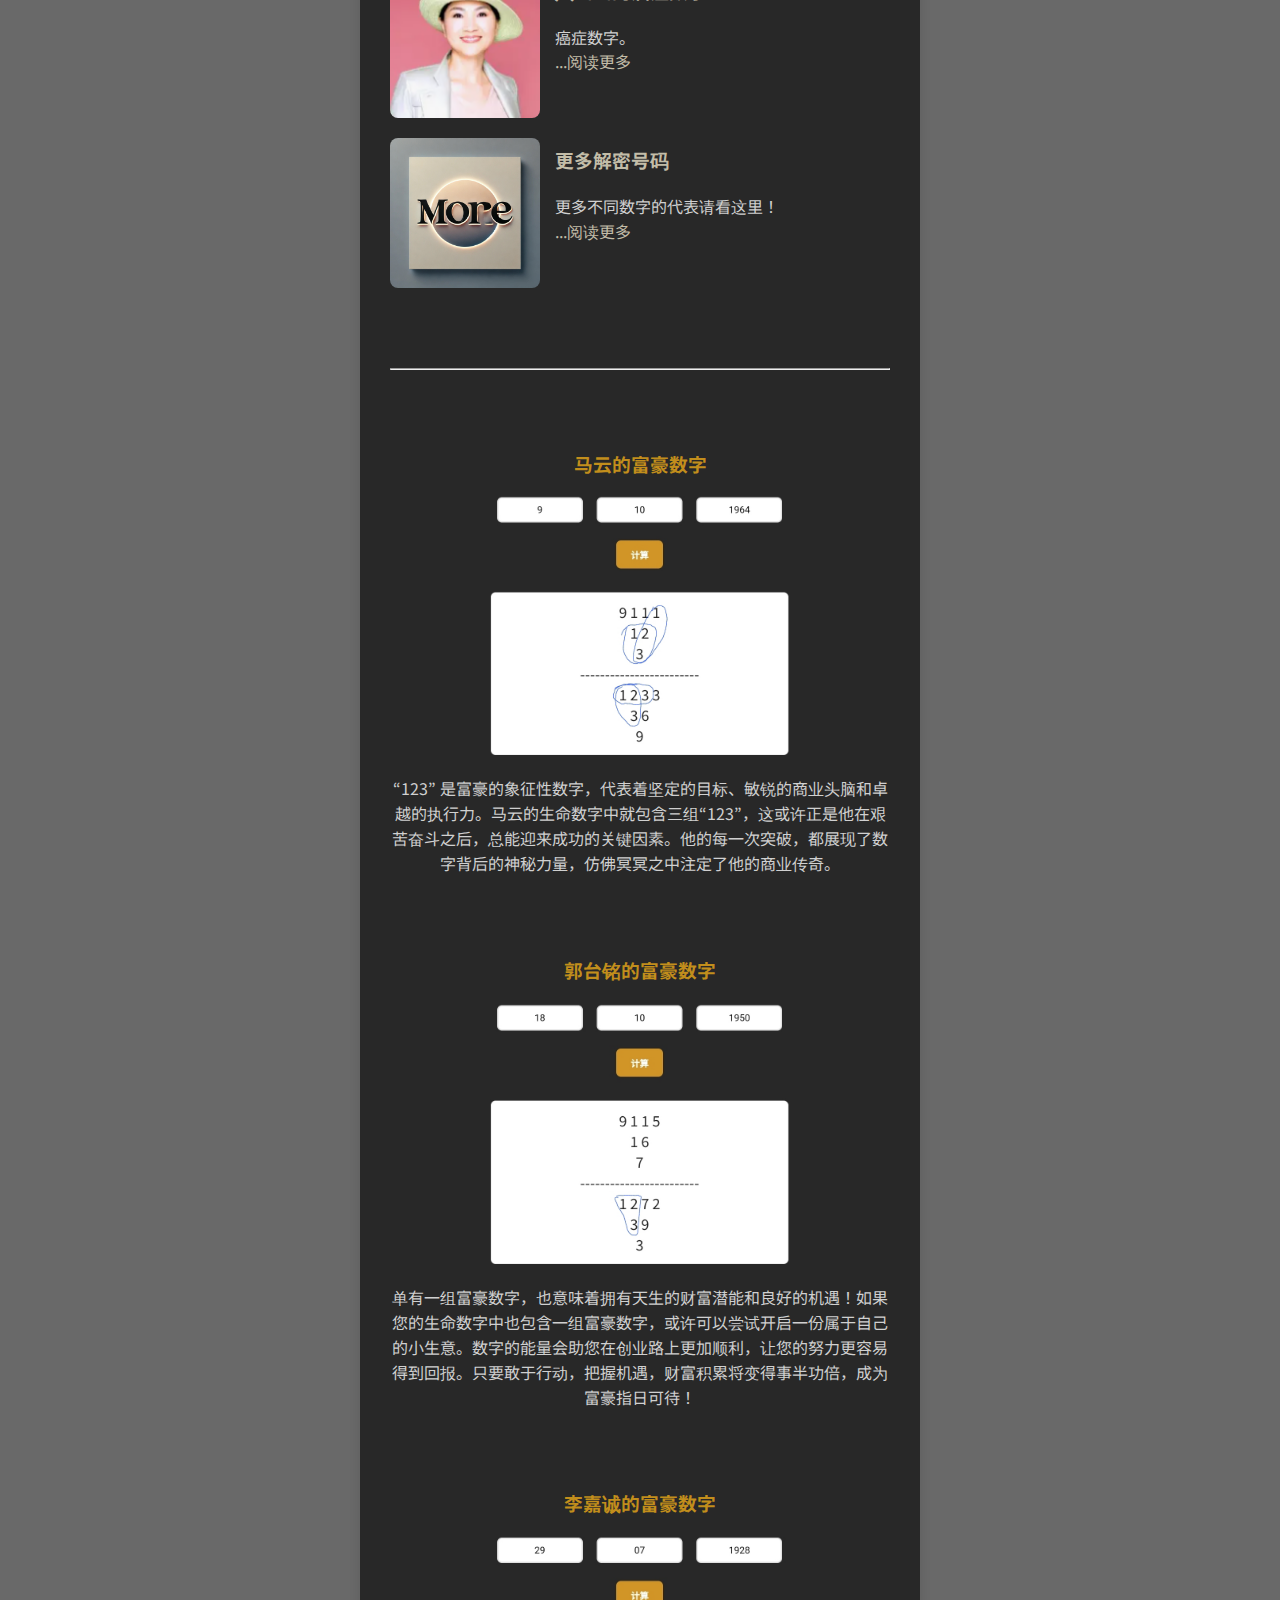
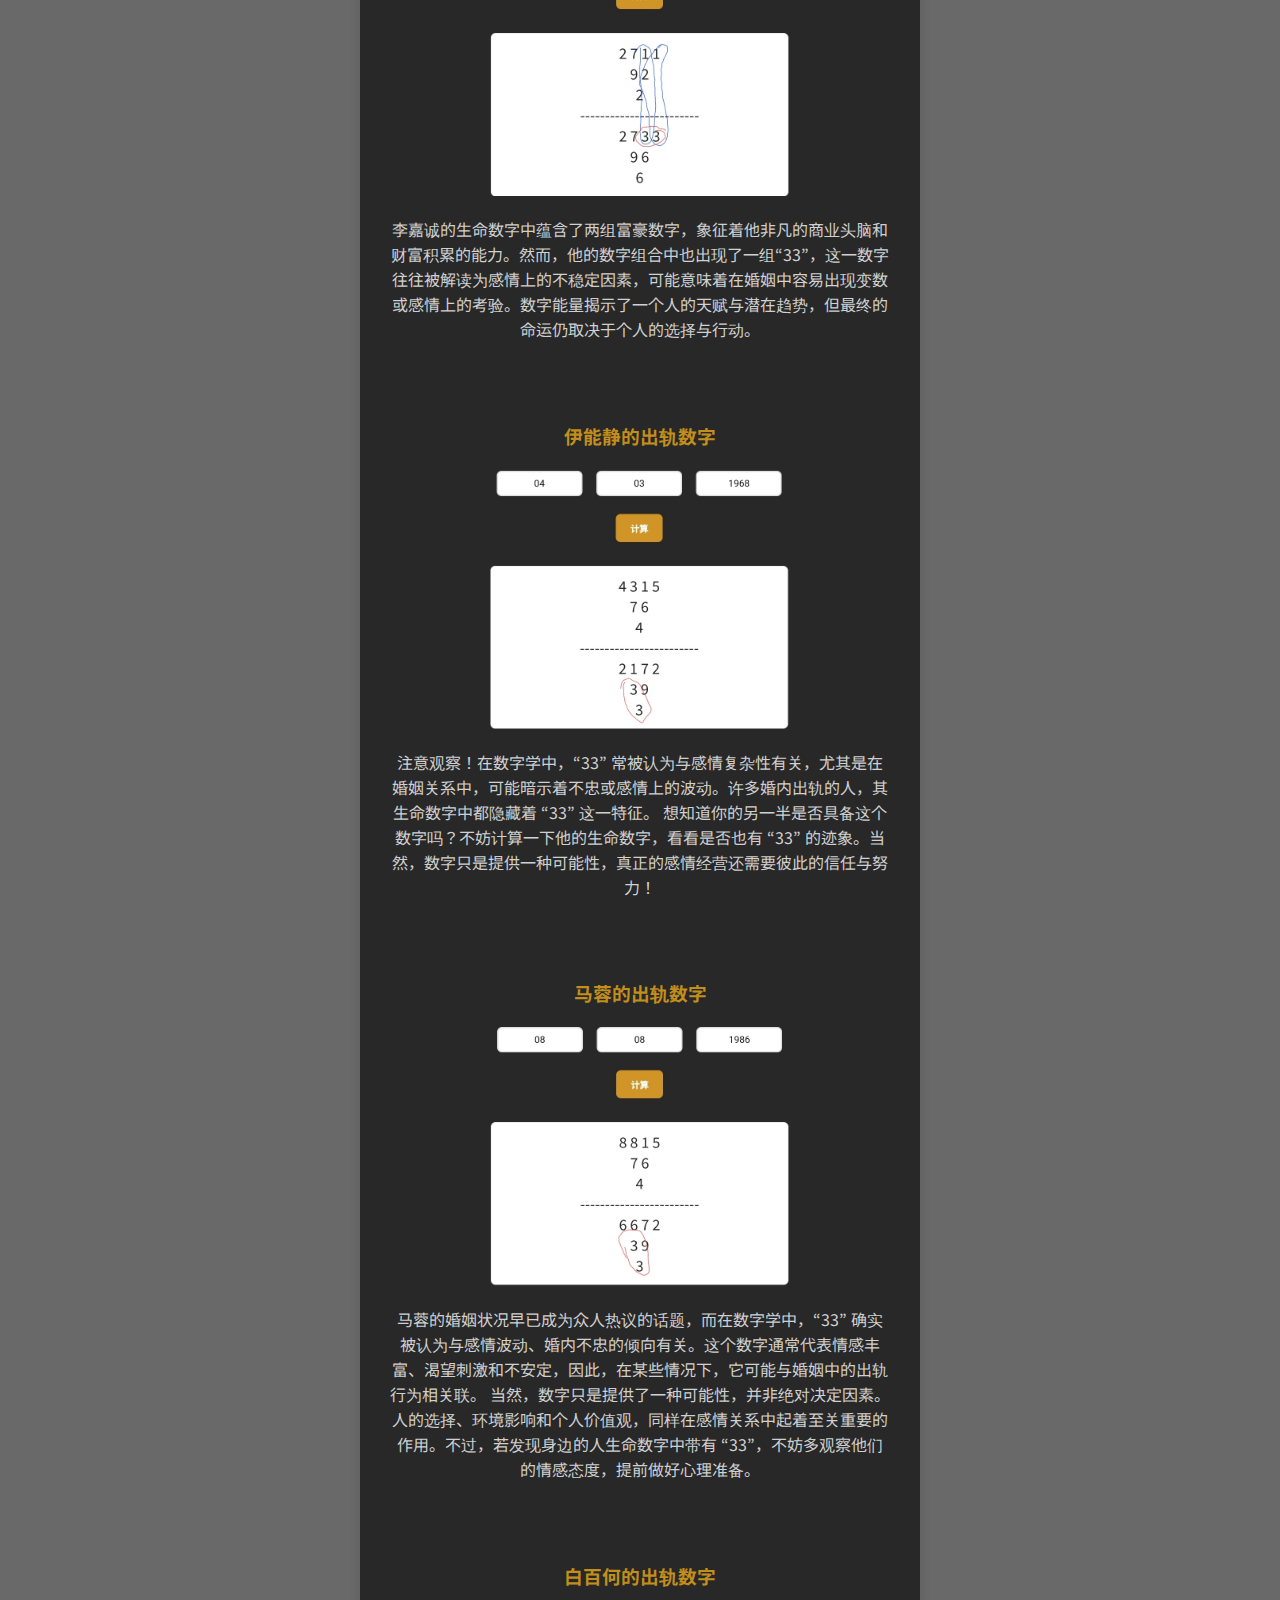
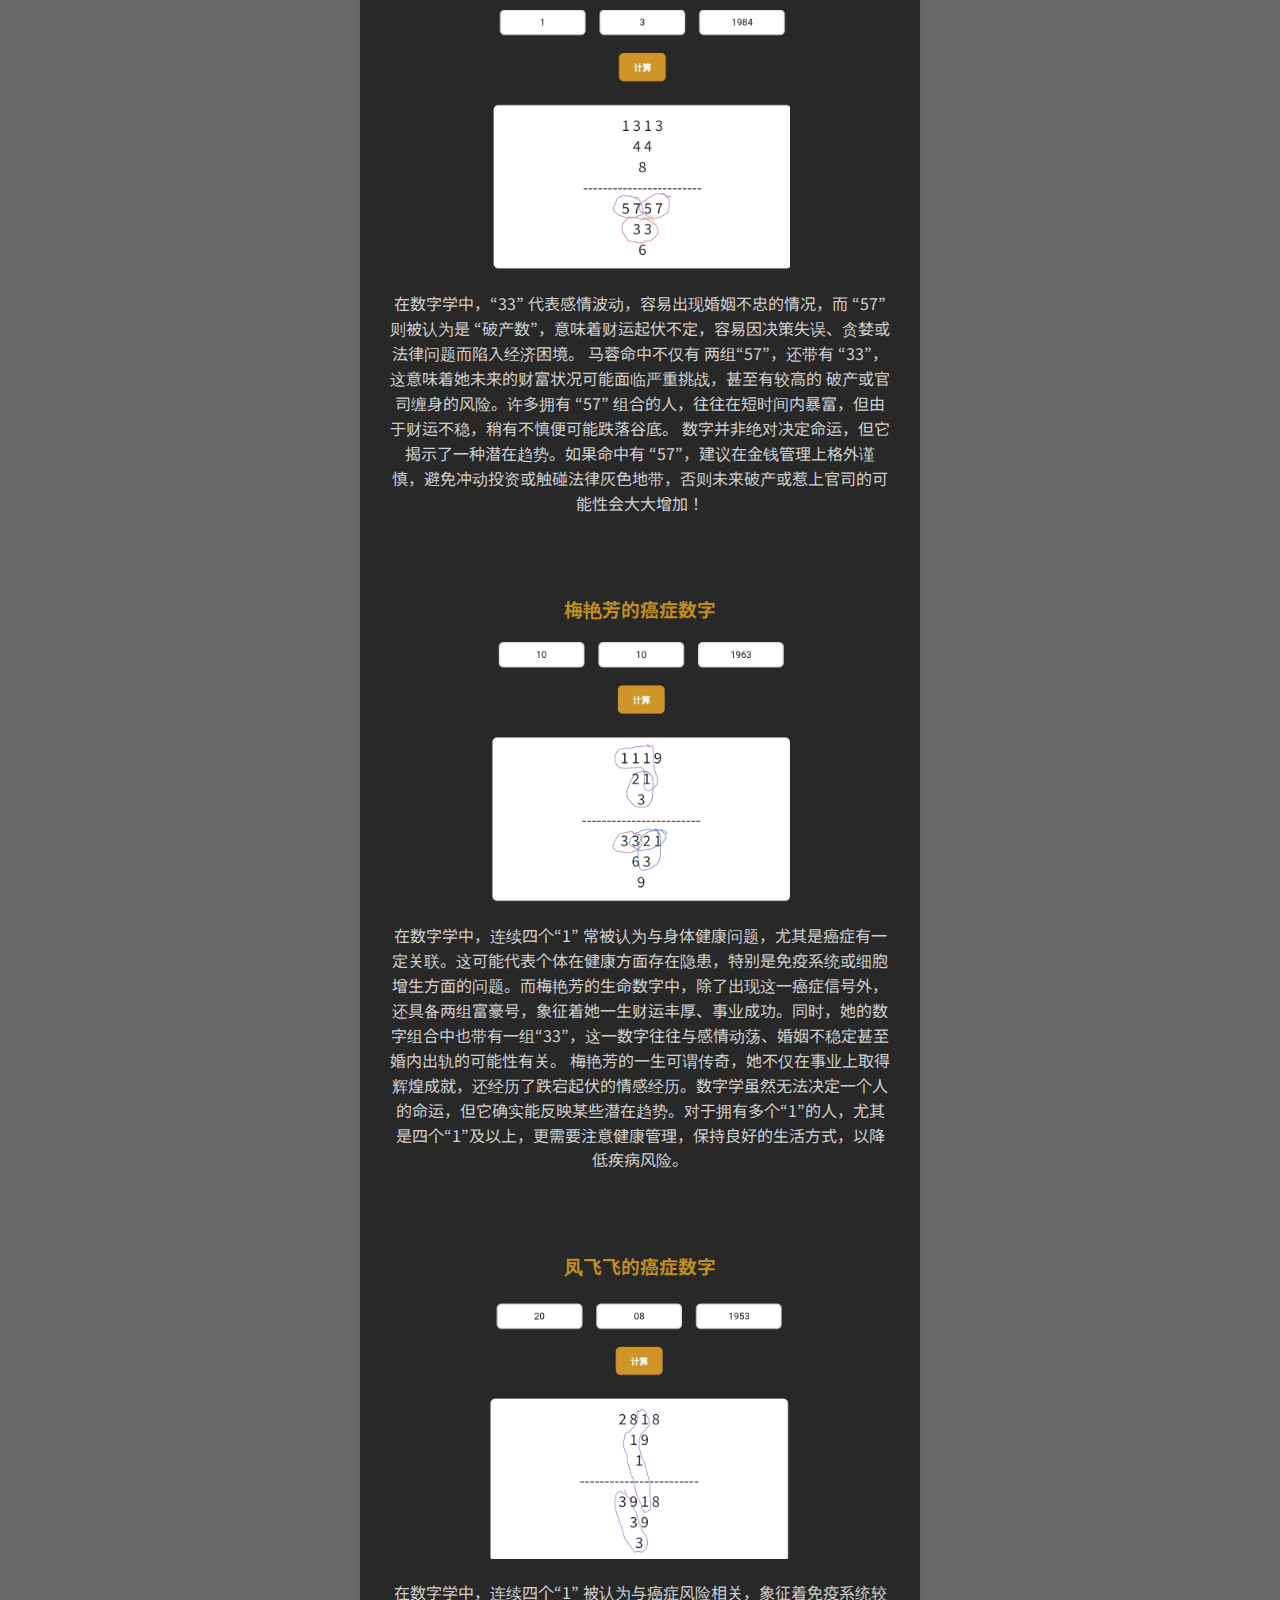
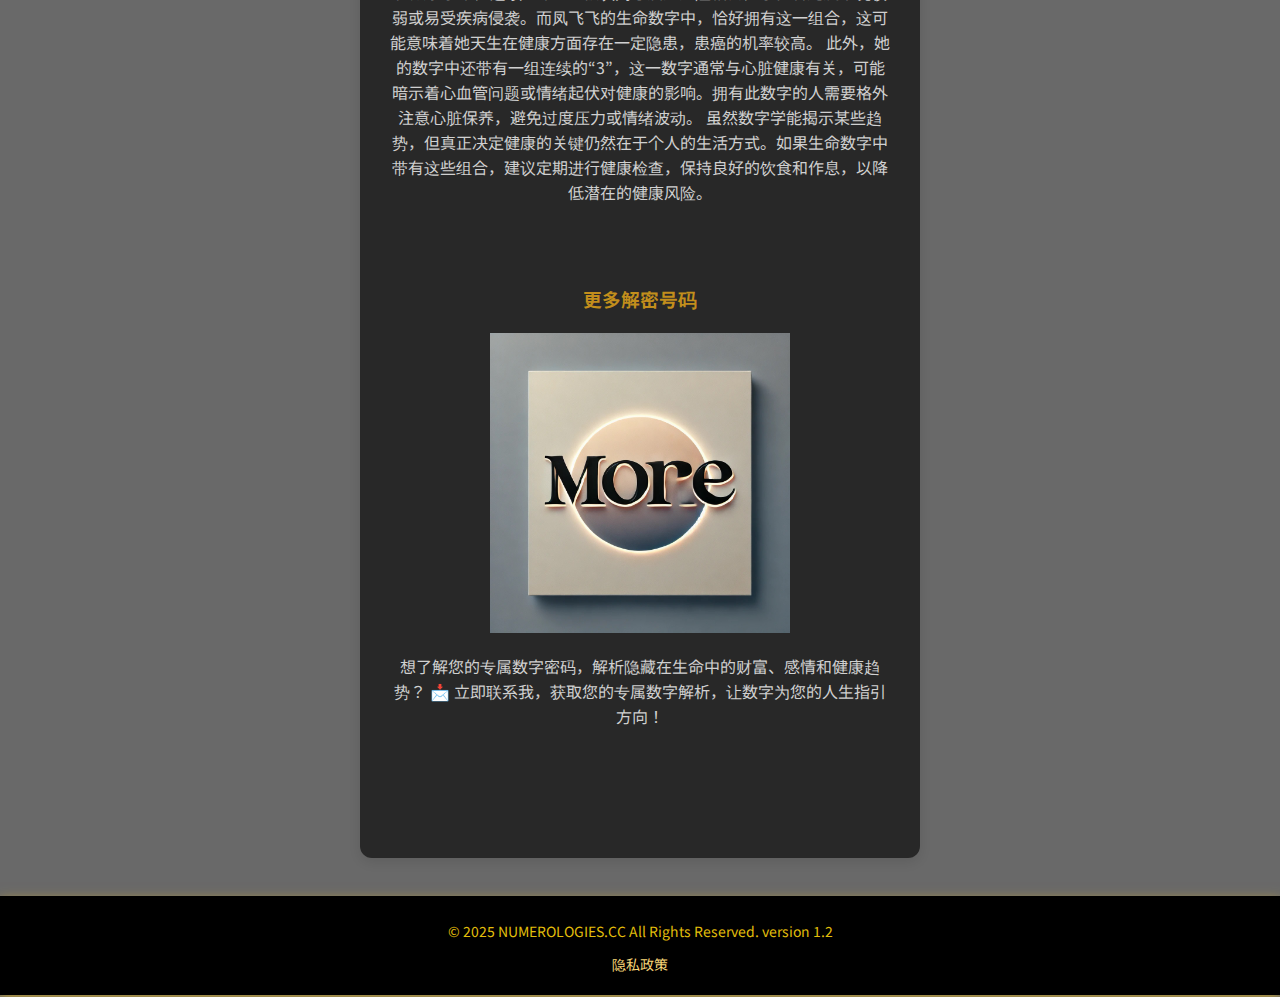
==== commit d2b26202: "Add files via upload" ====
--- a/index.html
+++ b/index.html
@@ -200,54 +200,69 @@
         <article id="mayun">
             <h3>马云的富豪数字</h3>
             <img src="bd-mayun.png" style="width:300px">
-            <div class="bd-p"><p></p>富豪数字的代表！“123”，马云的生命数字就有三组，难怪他在付出努力之后特别容易成功！</p></div>
+            <div class="bd-p"><p></p>“123” 是富豪的象征性数字，代表着坚定的目标、敏锐的商业头脑和卓越的执行力。马云的生命数字中就包含三组“123”，这或许正是他在艰苦奋斗之后，总能迎来成功的关键因素。他的每一次突破，都展现了数字背后的神秘力量，仿佛冥冥之中注定了他的商业传奇。</p></div>
         </article>
         
         <article id="guotaiming">
             <h3>郭台铭的富豪数字</h3>
             <img src="bd-guotaiming.png" style="width:300px">
-            <div class="bd-p"><p></p>单有一组富豪数字也能成功！如果您也有一组富豪数字，或许可以尝试做点小生意，你的付出总会别别人容易得到回报，成为富豪指日可待！</p></div>
+            <div class="bd-p"><p></p>单有一组富豪数字，也意味着拥有天生的财富潜能和良好的机遇！如果您的生命数字中也包含一组富豪数字，或许可以尝试开启一份属于自己的小生意。数字的能量会助您在创业路上更加顺利，让您的努力更容易得到回报。只要敢于行动，把握机遇，财富积累将变得事半功倍，成为富豪指日可待！</p></div>
         </article>
         
         <article id="lijiacheng">
             <h3>李嘉诚的富豪数字</h3>
             <img src="bd-lijiacheng.png" style="width:300px">
-            <div class="bd-p"><p></p>李嘉诚命中有两组富豪数字，但同时也有一组出轨号码“33”，代表婚内会有出轨的迹象。</p></div>
+            <div class="bd-p"><p></p>李嘉诚的生命数字中蕴含了两组富豪数字，象征着他非凡的商业头脑和财富积累的能力。然而，他的数字组合中也出现了一组“33”，这一数字往往被解读为感情上的不稳定因素，可能意味着在婚姻中容易出现变数或感情上的考验。数字能量揭示了一个人的天赋与潜在趋势，但最终的命运仍取决于个人的选择与行动。</p></div>
         </article>
         
         <article id="yinengjing">
             <h3>伊能静的出轨数字</h3>
             <img src="bd-yinengjing.png" style="width:300px">
-            <div class="bd-p"><p></p>注意看，婚内出轨的人很容易出现数字33号，你的另一半是否也有这个号码呢？</p></div>
+            <div class="bd-p"><p></p>注意观察！在数字学中，“33” 常被认为与感情复杂性有关，尤其是在婚姻关系中，可能暗示着不忠或感情上的波动。许多婚内出轨的人，其生命数字中都隐藏着 “33” 这一特征。
+
+                想知道你的另一半是否具备这个数字吗？不妨计算一下他的生命数字，看看是否也有 “33” 的迹象。当然，数字只是提供一种可能性，真正的感情经营还需要彼此的信任与努力！</p></div>
         </article>
         
         <article id="marong">
             <h3>马蓉的出轨数字</h3>
             <img src="bd-marong.png" style="width:300px">
-            <div class="bd-p"><p></p>马蓉出轨已是人尽皆知，33号代表特别容易婚内出轨。</p></div>
+            <div class="bd-p"><p></p>马蓉的婚姻状况早已成为众人热议的话题，而在数字学中，“33” 确实被认为与感情波动、婚内不忠的倾向有关。这个数字通常代表情感丰富、渴望刺激和不安定，因此，在某些情况下，它可能与婚姻中的出轨行为相关联。
+
+                当然，数字只是提供了一种可能性，并非绝对决定因素。人的选择、环境影响和个人价值观，同样在感情关系中起着至关重要的作用。不过，若发现身边的人生命数字中带有 “33”，不妨多观察他们的情感态度，提前做好心理准备。</p></div>
         
         <article id="baibaihe">
             <h3>白百何的出轨数字</h3>
             <img src="bd-baibaihe.png" style="width:300px">
-            <div class="bd-p"><p></p>除了出轨的33号，她命中还有两组破产号“57”，在未来破产或惹官非的机率非常高！</p></div>
+            <div class="bd-p"><p></p>在数字学中，“33” 代表感情波动，容易出现婚姻不忠的情况，而 “57” 则被认为是 “破产数”，意味着财运起伏不定，容易因决策失误、贪婪或法律问题而陷入经济困境。
+
+                马蓉命中不仅有 两组“57”，还带有 “33”，这意味着她未来的财富状况可能面临严重挑战，甚至有较高的 破产或官司缠身的风险。许多拥有 “57” 组合的人，往往在短时间内暴富，但由于财运不稳，稍有不慎便可能跌落谷底。
+                
+                数字并非绝对决定命运，但它揭示了一种潜在趋势。如果命中有 “57”，建议在金钱管理上格外谨慎，避免冲动投资或触碰法律灰色地带，否则未来破产或惹上官司的可能性会大大增加！</p></div>
         </article>
         
         <article id="meiyanfang">
             <h3>梅艳芳的癌症数字</h3>
             <img src="bd-meiyanfang.png" style="width:300px">
-            <div class="bd-p"><p></p>连续四个1号代表患癌的可能性居高，而梅艳芳除了癌症数字，命中也有两组富豪号，和一组婚内出轨号。</p></div>
+            <div class="bd-p"><p></p>在数字学中，连续四个“1” 常被认为与身体健康问题，尤其是癌症有一定关联。这可能代表个体在健康方面存在隐患，特别是免疫系统或细胞增生方面的问题。而梅艳芳的生命数字中，除了出现这一癌症信号外，还具备两组富豪号，象征着她一生财运丰厚、事业成功。同时，她的数字组合中也带有一组“33”，这一数字往往与感情动荡、婚姻不稳定甚至婚内出轨的可能性有关。
+
+                梅艳芳的一生可谓传奇，她不仅在事业上取得辉煌成就，还经历了跌宕起伏的情感经历。数字学虽然无法决定一个人的命运，但它确实能反映某些潜在趋势。对于拥有多个“1”的人，尤其是四个“1”及以上，更需要注意健康管理，保持良好的生活方式，以降低疾病风险。</p></div>
         </article>
         
         <article id="fff">
             <h3>凤飞飞的癌症数字</h3>
             <img src="bd-fff.png" style="width:300px">
-            <div class="bd-p"><p></p>凤飞飞有一组连续4个的1号，代表癌症的机率很高；并带有一组连续的3号， 代表心脏也容易出问题。</p></div>
+            <div class="bd-p"><p></p>在数字学中，连续四个“1” 被认为与癌症风险相关，象征着免疫系统较弱或易受疾病侵袭。而凤飞飞的生命数字中，恰好拥有这一组合，这可能意味着她天生在健康方面存在一定隐患，患癌的机率较高。
+
+                此外，她的数字中还带有一组连续的“3”，这一数字通常与心脏健康有关，可能暗示着心血管问题或情绪起伏对健康的影响。拥有此数字的人需要格外注意心脏保养，避免过度压力或情绪波动。
+                
+                虽然数字学能揭示某些趋势，但真正决定健康的关键仍然在于个人的生活方式。如果生命数字中带有这些组合，建议定期进行健康检查，保持良好的饮食和作息，以降低潜在的健康风险。</p></div>
         </article>
         
         <article id="more">
             <h3>更多解密号码</h3>
             <img src="blog-more.jpg" style="width:300px">
-            <div class="bd-p"><p></p>联系我取得更多数字密码！</p></div>
+            <div class="bd-p"><p></p>想了解您的专属数字密码，解析隐藏在生命中的财富、感情和健康趋势？
+                📩 立即联系我，获取您的专属数字解析，让数字为您的人生指引方向！</p></div>
         </article>
     </div>
     </section>
